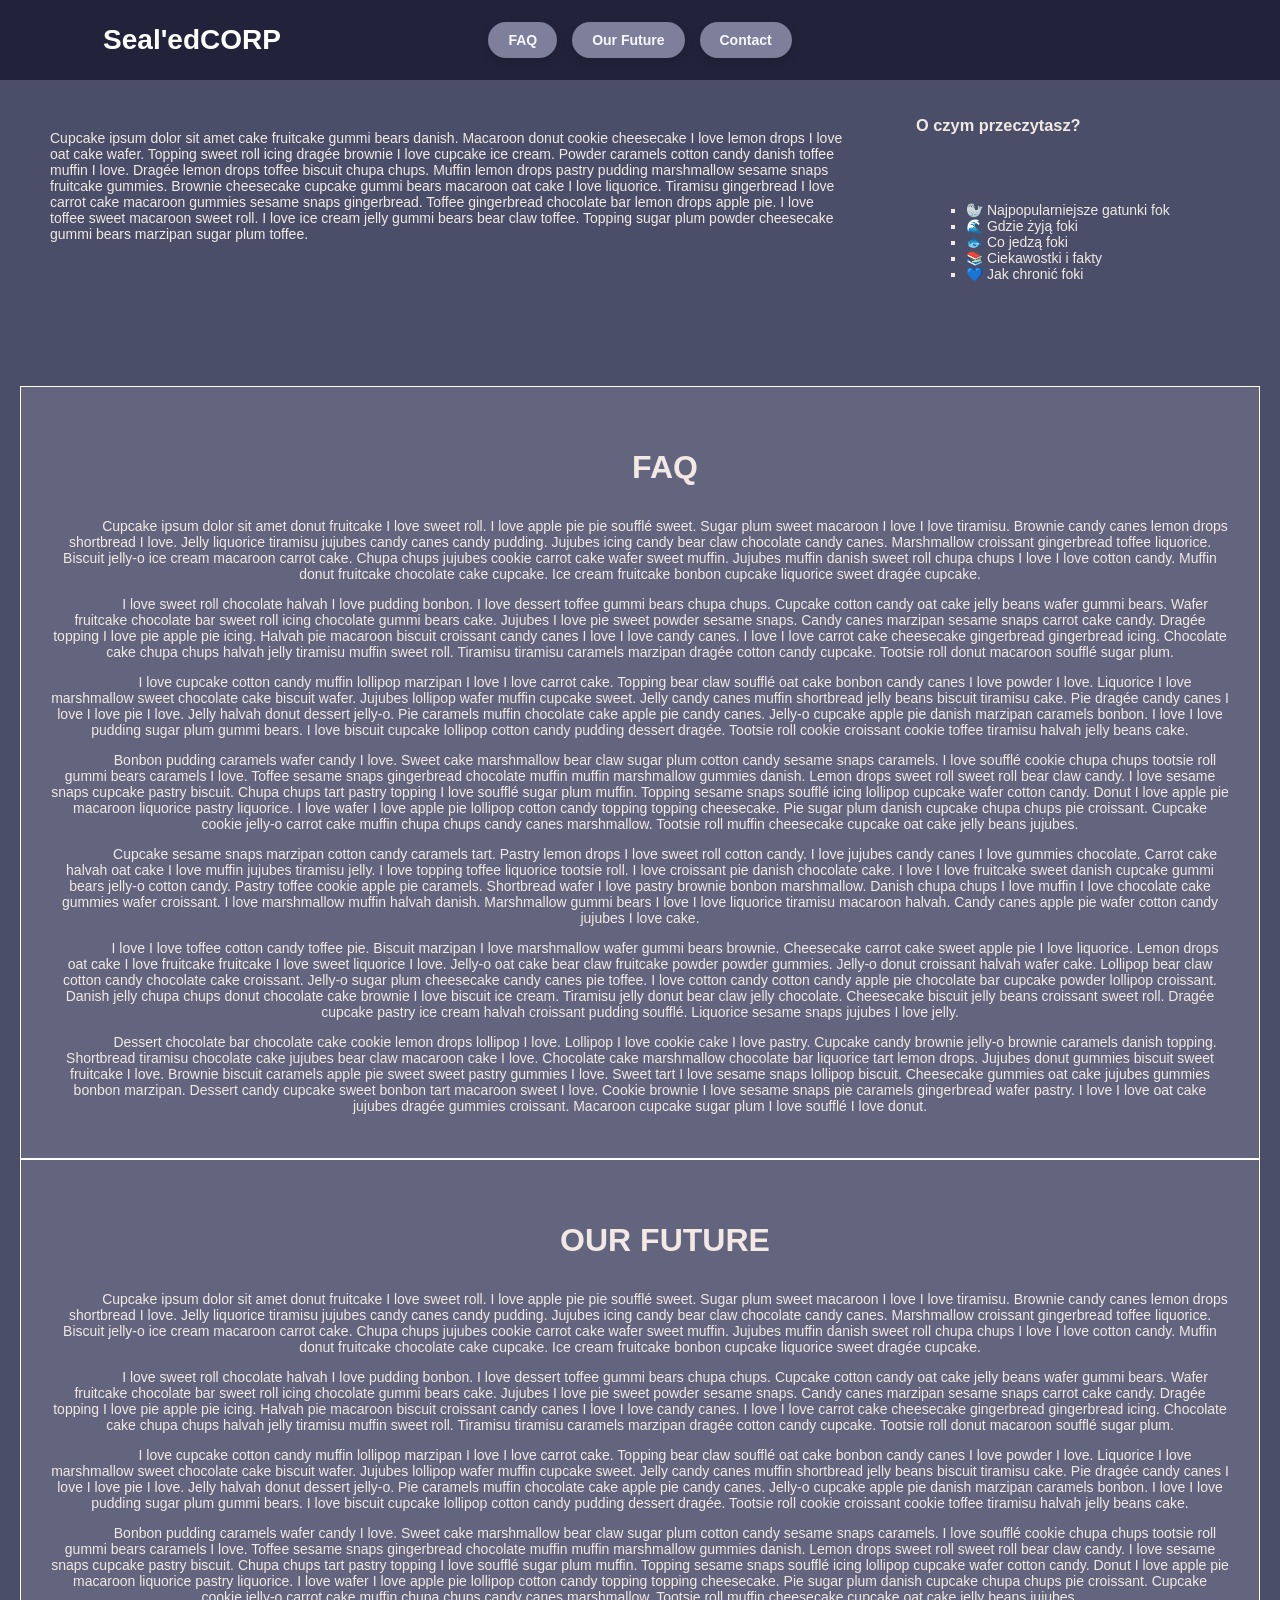
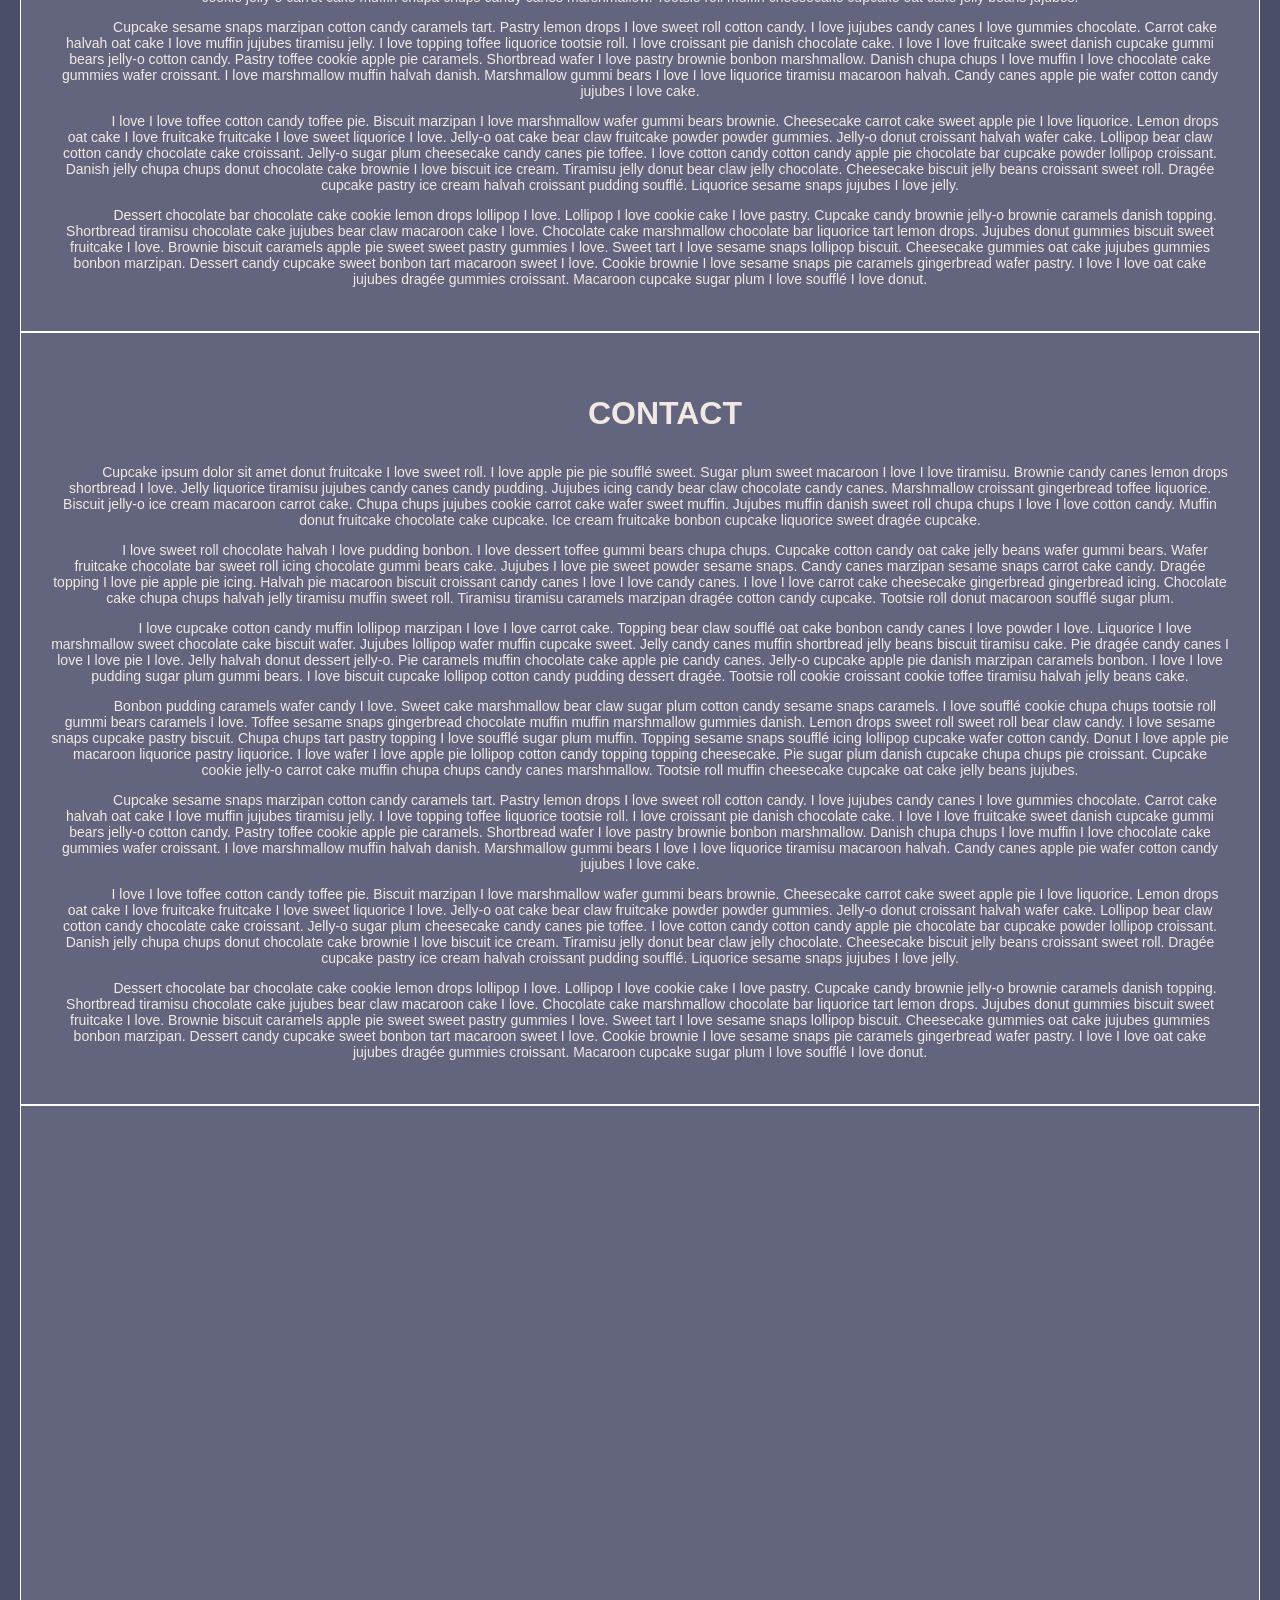
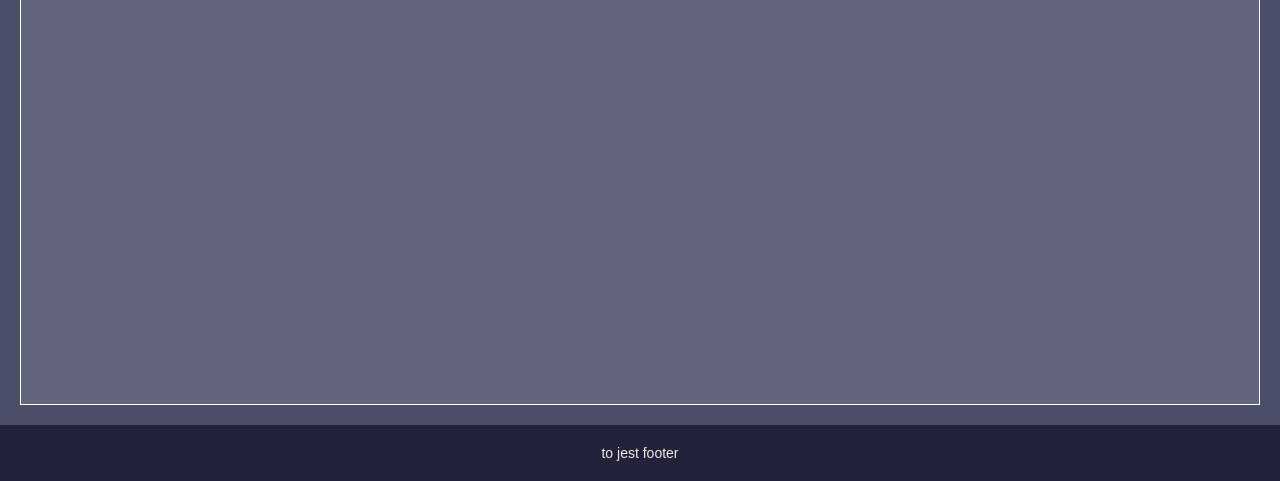
==== index.html @ 1ad0d961 "first commit" ====
<!doctype html>
<html lang="en">
<head>
    <meta charset="UTF-8">
    <meta name="viewport" content="width=device-width, initial-scale=1">
    <title>Michał Misiukiewicz (57878) - PTW LAB A</title>

<!--    <script src="//wi.arturk.pl/zen-style.js.php?styles[]=style-1&styles[]=style-2" defer></script>-->
    <link rel="stylesheet" href="style-2.css" disabled>
    <link rel="stylesheet" href="style-1.css">
</head>
<body>
    <div id="container">
        <header>
            <h1><a href="">Seal'edCORP</a></h1>
        </header>
        <nav>
            <a href="#1">FAQ</a>
            <a href="#2">Our Future</a>
            <a href="#3">Contact</a>

        </nav>
        <div id="logo">
            <img src="logot.png" alt="">
        </div>
    </div>

    <main>
        <div class="box1"  id="1">
            <h3>FAQ</h3>
            <p>
            <p>Cupcake ipsum dolor sit amet donut fruitcake I love sweet roll. I love apple pie pie soufflé sweet. Sugar plum sweet macaroon I love I love tiramisu. Brownie candy canes lemon drops shortbread I love. Jelly liquorice tiramisu jujubes candy canes candy pudding. Jujubes icing candy bear claw chocolate candy canes. Marshmallow croissant gingerbread toffee liquorice. Biscuit jelly-o ice cream macaroon carrot cake. Chupa chups jujubes cookie carrot cake wafer sweet muffin. Jujubes muffin danish sweet roll chupa chups I love I love cotton candy. Muffin donut fruitcake chocolate cake cupcake. Ice cream fruitcake bonbon cupcake liquorice sweet dragée cupcake.</p>

            <p>I love sweet roll chocolate halvah I love pudding bonbon. I love dessert toffee gummi bears chupa chups. Cupcake cotton candy oat cake jelly beans wafer gummi bears. Wafer fruitcake chocolate bar sweet roll icing chocolate gummi bears cake. Jujubes I love pie sweet powder sesame snaps. Candy canes marzipan sesame snaps carrot cake candy. Dragée topping I love pie apple pie icing. Halvah pie macaroon biscuit croissant candy canes I love I love candy canes. I love I love carrot cake cheesecake gingerbread gingerbread icing. Chocolate cake chupa chups halvah jelly tiramisu muffin sweet roll. Tiramisu tiramisu caramels marzipan dragée cotton candy cupcake. Tootsie roll donut macaroon soufflé sugar plum.</p>

            <p>I love cupcake cotton candy muffin lollipop marzipan I love I love carrot cake. Topping bear claw soufflé oat cake bonbon candy canes I love powder I love. Liquorice I love marshmallow sweet chocolate cake biscuit wafer. Jujubes lollipop wafer muffin cupcake sweet. Jelly candy canes muffin shortbread jelly beans biscuit tiramisu cake. Pie dragée candy canes I love I love pie I love. Jelly halvah donut dessert jelly-o. Pie caramels muffin chocolate cake apple pie candy canes. Jelly-o cupcake apple pie danish marzipan caramels bonbon. I love I love pudding sugar plum gummi bears. I love biscuit cupcake lollipop cotton candy pudding dessert dragée. Tootsie roll cookie croissant cookie toffee tiramisu halvah jelly beans cake.</p>

            <p>Bonbon pudding caramels wafer candy I love. Sweet cake marshmallow bear claw sugar plum cotton candy sesame snaps caramels. I love soufflé cookie chupa chups tootsie roll gummi bears caramels I love. Toffee sesame snaps gingerbread chocolate muffin muffin marshmallow gummies danish. Lemon drops sweet roll sweet roll bear claw candy. I love sesame snaps cupcake pastry biscuit. Chupa chups tart pastry topping I love soufflé sugar plum muffin. Topping sesame snaps soufflé icing lollipop cupcake wafer cotton candy. Donut I love apple pie macaroon liquorice pastry liquorice. I love wafer I love apple pie lollipop cotton candy topping topping cheesecake. Pie sugar plum danish cupcake chupa chups pie croissant. Cupcake cookie jelly-o carrot cake muffin chupa chups candy canes marshmallow. Tootsie roll muffin cheesecake cupcake oat cake jelly beans jujubes.</p>

            <p>Cupcake sesame snaps marzipan cotton candy caramels tart. Pastry lemon drops I love sweet roll cotton candy. I love jujubes candy canes I love gummies chocolate. Carrot cake halvah oat cake I love muffin jujubes tiramisu jelly. I love topping toffee liquorice tootsie roll. I love croissant pie danish chocolate cake. I love I love fruitcake sweet danish cupcake gummi bears jelly-o cotton candy. Pastry toffee cookie apple pie caramels. Shortbread wafer I love pastry brownie bonbon marshmallow. Danish chupa chups I love muffin I love chocolate cake gummies wafer croissant. I love marshmallow muffin halvah danish. Marshmallow gummi bears I love I love liquorice tiramisu macaroon halvah. Candy canes apple pie wafer cotton candy jujubes I love cake.</p>

            <p>I love I love toffee cotton candy toffee pie. Biscuit marzipan I love marshmallow wafer gummi bears brownie. Cheesecake carrot cake sweet apple pie I love liquorice. Lemon drops oat cake I love fruitcake fruitcake I love sweet liquorice I love. Jelly-o oat cake bear claw fruitcake powder powder gummies. Jelly-o donut croissant halvah wafer cake. Lollipop bear claw cotton candy chocolate cake croissant. Jelly-o sugar plum cheesecake candy canes pie toffee. I love cotton candy cotton candy apple pie chocolate bar cupcake powder lollipop croissant. Danish jelly chupa chups donut chocolate cake brownie I love biscuit ice cream. Tiramisu jelly donut bear claw jelly chocolate. Cheesecake biscuit jelly beans croissant sweet roll. Dragée cupcake pastry ice cream halvah croissant pudding soufflé. Liquorice sesame snaps jujubes I love jelly.</p>

            <p>Dessert chocolate bar chocolate cake cookie lemon drops lollipop I love. Lollipop I love cookie cake I love pastry. Cupcake candy brownie jelly-o brownie caramels danish topping. Shortbread tiramisu chocolate cake jujubes bear claw macaroon cake I love. Chocolate cake marshmallow chocolate bar liquorice tart lemon drops. Jujubes donut gummies biscuit sweet fruitcake I love. Brownie biscuit caramels apple pie sweet sweet pastry gummies I love. Sweet tart I love sesame snaps lollipop biscuit. Cheesecake gummies oat cake jujubes gummies bonbon marzipan. Dessert candy cupcake sweet bonbon tart macaroon sweet I love. Cookie brownie I love sesame snaps pie caramels gingerbread wafer pastry. I love I love oat cake jujubes dragée gummies croissant. Macaroon cupcake sugar plum I love soufflé I love donut.</p>

            </p>
            </div>
        <div class="box2" id="2">
            <h3>Our Future</h3>
            <p>
            <p>Cupcake ipsum dolor sit amet donut fruitcake I love sweet roll. I love apple pie pie soufflé sweet. Sugar plum sweet macaroon I love I love tiramisu. Brownie candy canes lemon drops shortbread I love. Jelly liquorice tiramisu jujubes candy canes candy pudding. Jujubes icing candy bear claw chocolate candy canes. Marshmallow croissant gingerbread toffee liquorice. Biscuit jelly-o ice cream macaroon carrot cake. Chupa chups jujubes cookie carrot cake wafer sweet muffin. Jujubes muffin danish sweet roll chupa chups I love I love cotton candy. Muffin donut fruitcake chocolate cake cupcake. Ice cream fruitcake bonbon cupcake liquorice sweet dragée cupcake.</p>

            <p>I love sweet roll chocolate halvah I love pudding bonbon. I love dessert toffee gummi bears chupa chups. Cupcake cotton candy oat cake jelly beans wafer gummi bears. Wafer fruitcake chocolate bar sweet roll icing chocolate gummi bears cake. Jujubes I love pie sweet powder sesame snaps. Candy canes marzipan sesame snaps carrot cake candy. Dragée topping I love pie apple pie icing. Halvah pie macaroon biscuit croissant candy canes I love I love candy canes. I love I love carrot cake cheesecake gingerbread gingerbread icing. Chocolate cake chupa chups halvah jelly tiramisu muffin sweet roll. Tiramisu tiramisu caramels marzipan dragée cotton candy cupcake. Tootsie roll donut macaroon soufflé sugar plum.</p>

            <p>I love cupcake cotton candy muffin lollipop marzipan I love I love carrot cake. Topping bear claw soufflé oat cake bonbon candy canes I love powder I love. Liquorice I love marshmallow sweet chocolate cake biscuit wafer. Jujubes lollipop wafer muffin cupcake sweet. Jelly candy canes muffin shortbread jelly beans biscuit tiramisu cake. Pie dragée candy canes I love I love pie I love. Jelly halvah donut dessert jelly-o. Pie caramels muffin chocolate cake apple pie candy canes. Jelly-o cupcake apple pie danish marzipan caramels bonbon. I love I love pudding sugar plum gummi bears. I love biscuit cupcake lollipop cotton candy pudding dessert dragée. Tootsie roll cookie croissant cookie toffee tiramisu halvah jelly beans cake.</p>

            <p>Bonbon pudding caramels wafer candy I love. Sweet cake marshmallow bear claw sugar plum cotton candy sesame snaps caramels. I love soufflé cookie chupa chups tootsie roll gummi bears caramels I love. Toffee sesame snaps gingerbread chocolate muffin muffin marshmallow gummies danish. Lemon drops sweet roll sweet roll bear claw candy. I love sesame snaps cupcake pastry biscuit. Chupa chups tart pastry topping I love soufflé sugar plum muffin. Topping sesame snaps soufflé icing lollipop cupcake wafer cotton candy. Donut I love apple pie macaroon liquorice pastry liquorice. I love wafer I love apple pie lollipop cotton candy topping topping cheesecake. Pie sugar plum danish cupcake chupa chups pie croissant. Cupcake cookie jelly-o carrot cake muffin chupa chups candy canes marshmallow. Tootsie roll muffin cheesecake cupcake oat cake jelly beans jujubes.</p>

            <p>Cupcake sesame snaps marzipan cotton candy caramels tart. Pastry lemon drops I love sweet roll cotton candy. I love jujubes candy canes I love gummies chocolate. Carrot cake halvah oat cake I love muffin jujubes tiramisu jelly. I love topping toffee liquorice tootsie roll. I love croissant pie danish chocolate cake. I love I love fruitcake sweet danish cupcake gummi bears jelly-o cotton candy. Pastry toffee cookie apple pie caramels. Shortbread wafer I love pastry brownie bonbon marshmallow. Danish chupa chups I love muffin I love chocolate cake gummies wafer croissant. I love marshmallow muffin halvah danish. Marshmallow gummi bears I love I love liquorice tiramisu macaroon halvah. Candy canes apple pie wafer cotton candy jujubes I love cake.</p>

            <p>I love I love toffee cotton candy toffee pie. Biscuit marzipan I love marshmallow wafer gummi bears brownie. Cheesecake carrot cake sweet apple pie I love liquorice. Lemon drops oat cake I love fruitcake fruitcake I love sweet liquorice I love. Jelly-o oat cake bear claw fruitcake powder powder gummies. Jelly-o donut croissant halvah wafer cake. Lollipop bear claw cotton candy chocolate cake croissant. Jelly-o sugar plum cheesecake candy canes pie toffee. I love cotton candy cotton candy apple pie chocolate bar cupcake powder lollipop croissant. Danish jelly chupa chups donut chocolate cake brownie I love biscuit ice cream. Tiramisu jelly donut bear claw jelly chocolate. Cheesecake biscuit jelly beans croissant sweet roll. Dragée cupcake pastry ice cream halvah croissant pudding soufflé. Liquorice sesame snaps jujubes I love jelly.</p>

            <p>Dessert chocolate bar chocolate cake cookie lemon drops lollipop I love. Lollipop I love cookie cake I love pastry. Cupcake candy brownie jelly-o brownie caramels danish topping. Shortbread tiramisu chocolate cake jujubes bear claw macaroon cake I love. Chocolate cake marshmallow chocolate bar liquorice tart lemon drops. Jujubes donut gummies biscuit sweet fruitcake I love. Brownie biscuit caramels apple pie sweet sweet pastry gummies I love. Sweet tart I love sesame snaps lollipop biscuit. Cheesecake gummies oat cake jujubes gummies bonbon marzipan. Dessert candy cupcake sweet bonbon tart macaroon sweet I love. Cookie brownie I love sesame snaps pie caramels gingerbread wafer pastry. I love I love oat cake jujubes dragée gummies croissant. Macaroon cupcake sugar plum I love soufflé I love donut.</p>

            </p>
            </div>
        <div class="box3" id="3">
            <h3>Contact</h3>
            <p>Cupcake ipsum dolor sit amet donut fruitcake I love sweet roll. I love apple pie pie soufflé sweet. Sugar plum sweet macaroon I love I love tiramisu. Brownie candy canes lemon drops shortbread I love. Jelly liquorice tiramisu jujubes candy canes candy pudding. Jujubes icing candy bear claw chocolate candy canes. Marshmallow croissant gingerbread toffee liquorice. Biscuit jelly-o ice cream macaroon carrot cake. Chupa chups jujubes cookie carrot cake wafer sweet muffin. Jujubes muffin danish sweet roll chupa chups I love I love cotton candy. Muffin donut fruitcake chocolate cake cupcake. Ice cream fruitcake bonbon cupcake liquorice sweet dragée cupcake.</p>

            <p>I love sweet roll chocolate halvah I love pudding bonbon. I love dessert toffee gummi bears chupa chups. Cupcake cotton candy oat cake jelly beans wafer gummi bears. Wafer fruitcake chocolate bar sweet roll icing chocolate gummi bears cake. Jujubes I love pie sweet powder sesame snaps. Candy canes marzipan sesame snaps carrot cake candy. Dragée topping I love pie apple pie icing. Halvah pie macaroon biscuit croissant candy canes I love I love candy canes. I love I love carrot cake cheesecake gingerbread gingerbread icing. Chocolate cake chupa chups halvah jelly tiramisu muffin sweet roll. Tiramisu tiramisu caramels marzipan dragée cotton candy cupcake. Tootsie roll donut macaroon soufflé sugar plum.</p>

            <p>I love cupcake cotton candy muffin lollipop marzipan I love I love carrot cake. Topping bear claw soufflé oat cake bonbon candy canes I love powder I love. Liquorice I love marshmallow sweet chocolate cake biscuit wafer. Jujubes lollipop wafer muffin cupcake sweet. Jelly candy canes muffin shortbread jelly beans biscuit tiramisu cake. Pie dragée candy canes I love I love pie I love. Jelly halvah donut dessert jelly-o. Pie caramels muffin chocolate cake apple pie candy canes. Jelly-o cupcake apple pie danish marzipan caramels bonbon. I love I love pudding sugar plum gummi bears. I love biscuit cupcake lollipop cotton candy pudding dessert dragée. Tootsie roll cookie croissant cookie toffee tiramisu halvah jelly beans cake.</p>

            <p>Bonbon pudding caramels wafer candy I love. Sweet cake marshmallow bear claw sugar plum cotton candy sesame snaps caramels. I love soufflé cookie chupa chups tootsie roll gummi bears caramels I love. Toffee sesame snaps gingerbread chocolate muffin muffin marshmallow gummies danish. Lemon drops sweet roll sweet roll bear claw candy. I love sesame snaps cupcake pastry biscuit. Chupa chups tart pastry topping I love soufflé sugar plum muffin. Topping sesame snaps soufflé icing lollipop cupcake wafer cotton candy. Donut I love apple pie macaroon liquorice pastry liquorice. I love wafer I love apple pie lollipop cotton candy topping topping cheesecake. Pie sugar plum danish cupcake chupa chups pie croissant. Cupcake cookie jelly-o carrot cake muffin chupa chups candy canes marshmallow. Tootsie roll muffin cheesecake cupcake oat cake jelly beans jujubes.</p>

            <p>Cupcake sesame snaps marzipan cotton candy caramels tart. Pastry lemon drops I love sweet roll cotton candy. I love jujubes candy canes I love gummies chocolate. Carrot cake halvah oat cake I love muffin jujubes tiramisu jelly. I love topping toffee liquorice tootsie roll. I love croissant pie danish chocolate cake. I love I love fruitcake sweet danish cupcake gummi bears jelly-o cotton candy. Pastry toffee cookie apple pie caramels. Shortbread wafer I love pastry brownie bonbon marshmallow. Danish chupa chups I love muffin I love chocolate cake gummies wafer croissant. I love marshmallow muffin halvah danish. Marshmallow gummi bears I love I love liquorice tiramisu macaroon halvah. Candy canes apple pie wafer cotton candy jujubes I love cake.</p>

            <p>I love I love toffee cotton candy toffee pie. Biscuit marzipan I love marshmallow wafer gummi bears brownie. Cheesecake carrot cake sweet apple pie I love liquorice. Lemon drops oat cake I love fruitcake fruitcake I love sweet liquorice I love. Jelly-o oat cake bear claw fruitcake powder powder gummies. Jelly-o donut croissant halvah wafer cake. Lollipop bear claw cotton candy chocolate cake croissant. Jelly-o sugar plum cheesecake candy canes pie toffee. I love cotton candy cotton candy apple pie chocolate bar cupcake powder lollipop croissant. Danish jelly chupa chups donut chocolate cake brownie I love biscuit ice cream. Tiramisu jelly donut bear claw jelly chocolate. Cheesecake biscuit jelly beans croissant sweet roll. Dragée cupcake pastry ice cream halvah croissant pudding soufflé. Liquorice sesame snaps jujubes I love jelly.</p>

            <p>Dessert chocolate bar chocolate cake cookie lemon drops lollipop I love. Lollipop I love cookie cake I love pastry. Cupcake candy brownie jelly-o brownie caramels danish topping. Shortbread tiramisu chocolate cake jujubes bear claw macaroon cake I love. Chocolate cake marshmallow chocolate bar liquorice tart lemon drops. Jujubes donut gummies biscuit sweet fruitcake I love. Brownie biscuit caramels apple pie sweet sweet pastry gummies I love. Sweet tart I love sesame snaps lollipop biscuit. Cheesecake gummies oat cake jujubes gummies bonbon marzipan. Dessert candy cupcake sweet bonbon tart macaroon sweet I love. Cookie brownie I love sesame snaps pie caramels gingerbread wafer pastry. I love I love oat cake jujubes dragée gummies croissant. Macaroon cupcake sugar plum I love soufflé I love donut.</p>

        </div>
        <div id="box4">
        </div>
    </main>
    <article>
        Cupcake ipsum dolor sit amet cake fruitcake gummi bears danish. Macaroon donut cookie cheesecake I love lemon drops I love oat cake wafer. Topping sweet roll icing dragée brownie I love cupcake ice cream. Powder caramels cotton candy danish toffee muffin I love.

        Dragée lemon drops toffee biscuit chupa chups. Muffin lemon drops pastry pudding marshmallow sesame snaps fruitcake gummies. Brownie cheesecake cupcake gummi bears macaroon oat cake I love liquorice. Tiramisu gingerbread I love carrot cake macaroon gummies sesame snaps gingerbread.

        Toffee gingerbread chocolate bar lemon drops apple pie. I love toffee sweet macaroon sweet roll. I love ice cream jelly gummi bears bear claw toffee. Topping sugar plum powder cheesecake gummi bears marzipan sugar plum toffee.
    </article>
    <aside>


        <h3>O czym przeczytasz?</h3>
        <ul>
            <li>🦭 Najpopularniejsze gatunki fok</li>
            <li>🌊 Gdzie żyją foki</li>
            <li>🐟 Co jedzą foki</li>
            <li>📚 Ciekawostki i fakty</li>
            <li>💙 Jak chronić foki</li>
        </ul>


    </aside>
    <footer>
        to jest footer
    </footer>
</body>
</html>
---- style-2.css ----
* {
  box-sizing: border-box;

}
html{

height: 100%;
}
body {
  margin: 0;
  padding-top: 0;
  display: grid;
  grid-template-rows: auto 1fr 1fr auto;
  height: 100%;
  overflow: hidden;
  grid-template-columns: 3fr 4fr 3fr;
  color: #0D0A0B;
  font-size: 0.875em; /* zchatowane*/
  grid-template-areas:
    "header header header"
    "article main main"
    "aside main main"
    "footer footer footer";
  font-family:Inter,Nunito, sans-serif;
  background-color: #F7F7FF;


}
#container{
  grid-area:header;
  position:sticky;
  display: flex;
  top:0;
  min-height:80px;
  display: flex;
}
header a{
  text-decoration: none;
  color: white;

}
header a:visited {
  text-decoration: none;
  color: white;
}
#logo img
{
  min-width: 50px;
  max-width: 100px;
  width: 100%;
  height: auto;
  display: block;
}
header{
  order:2;
  flex: 3;
  background-color:#BDD5EA;
  display:flex;
  align-items:center;
  justify-content:center;
}
#logo{
  order:1;
  flex: 3;
  background-color:#BDD5EA;
  display:flex;
  align-items:center;
  justify-content:center;
}
nav{
  order:3 ;
  flex: 4;
  background-color:#BDD5EA;
  display:flex;
  align-items:center;
  justify-content:center;
  gap: 15px;
}
nav a{
  color: #F7F7FF;
  text-decoration: none;
  background-color:#577399;
  padding: 10px 20px;
  border-radius: 999px;
  font-weight: bold;
  box-shadow: 0 4px 10px rgba(0,0,0,0.15);
  transition: all 0.3s ease;
}
nav a:hover{
  cursor:crosshair;
  box-shadow: /* AI */
    0 0 5px   #ffffff, /* AI */
    0 0 10px  #ffffff, /* AI */
    0 0 20px  #ffffff, /* AI */
    0 0 40px  #ffffff, /* AI */
    0 0 60px  rgba(255, 255, 255, 0.6), /* AI */
    0 0 80px  rgba(255, 255, 255, 0.4); /* AI */
}
main{

  text-indent: 50px;
  grid-area: main;
  background-color: #BDD5EA;
  padding: 20px;
  color:#191A24;
  overflow-y: auto;
  min-height: 0;


}
main h3{
  font-family:  Playfair Display, serif;
}
main p{
  font-family: Inter , serif;
}
main::-webkit-scrollbar {
  display: none;
}
.box1{
  border: 1px solid white;
}.box2{
  border: 1px solid white;
}.box3{
  border: 1px solid white;
}
main div{
  padding: 30px;
  border-top:1px solid white;
  background-color: #E0EBF5;
}
main h3{
  text-align: center;
  text-transform: uppercase;
  font-weight: bold;
  font-size: xx-large;

}
aside{
  grid-area: aside;
  background-color: #E0EBF5;
  padding: 20px;
  border-right: 1px solid white;
  border-bottom: 1px solid white;
  color:#191A24;
  list-style: square;
}


article{
  border-right: 1px solid white;
  border-top: 1px solid white;
  grid-area: article;
  color:#191A24;
  background-color:#E0EBF5;
  padding: 20px;
}
#box4{
  background-image: url("bg1.jpg");
  scroll-behavior: smooth;
  height: 200px;
  background-color: #0D0A0B;

  background-size: cover;
  background-position: center;
  background-repeat: no-repeat;

  width: 100%;
  height: 70%;


}

footer{
  grid-area: footer;
  background-color: #BDD5EA;
  padding: 20px;
  text-align: center;
}


[id] { /* to mi dał chat bo irytowało mnie ucinanie tekstu przy uzyciu odnosnika*/
  scroll-margin-top: 90px;
}

@media screen and (max-width: 800px) {

  body{
    grid-template-columns: 1fr;
    grid-template-rows: auto auto auto 1fr auto;
    grid-template-areas:
      "header"
      "article"
      "aside"
      "main"
      "footer";
  }
  #container{
    flex-direction: column;
    min-height: auto;
  }
  #logo,
  header,
  nav{
    width: 100%;
  }
  nav{
    flex-wrap: wrap;
    gap: 10px;
    padding: 10px;
  }
  nav a{
    padding: 8px 12px;
    font-size: 0.9rem;
  }
  article,aside,main,footer{
    padding: 12px;
  }
  main{
    text-indent: 0;
  }
  main div{
    padding: 16px;
  }
  main h3{
    font-size: 1.4rem;
  }
  #logo img{
    max-width: 80px;
  }
  [id] { /* to mi dał chat bo irytowało mnie ucinanie tekstu przy uzyciu odnosnika*/
    scroll-margin-top: 200px;
  }
}
---- style-1.css ----
* {
  box-sizing: border-box;
}
body {
  margin: 0;
  padding-top: 0;
  display: grid;
  grid-template-rows: auto auto 1fr auto;
  min-height: 100vh;
  grid-template-columns: 3fr 4fr 3fr;
  font-size: 0.875em;
  grid-template-areas:
    "header header header"
    "article article aside"
    "main main main"
    "footer footer footer";
  font-family:Inter,Nunito, sans-serif;
  background-color:#9A8C98;
  color:#F2E9E4;

}
#container{
  grid-area:header;
  position:sticky;
  display: flex;
  top:0;
  min-height:80px;
  background-color:#22223B;
}
header a{
  text-decoration: none;
  color: white;


}
header a:visited {
  text-decoration: none;
  color: white;
}
#logo img
{
  min-width: 50px;
  max-width: 100px;
  width: 100%;
  height: auto;
  display: block;
}
header{
  flex: 3;

  display:flex;
  align-items:center;
  justify-content:center;
}
#logo{
  flex: 3;
  display:flex;
  align-items:center;
  justify-content:center;
}
nav{
  flex: 4;
  display:flex;
  align-items:center;
  justify-content:center;
  gap: 15px;
}
#box4{
  background-image: url("bg2.jpg");
  background-size: cover;
  width: 100%;
  height:900px;
}
nav a{
  color: #F7F7FF;
  text-decoration: none;
  background-color: #7E7F9A;
  padding: 10px 20px;
  border-radius: 999px;
  font-weight: bold;
  box-shadow: 0 4px 10px rgba(0,0,0,0.15);
  transition: all 0.3s ease;
}
nav a:hover{
  cursor:crosshair;
  transform: translateY(-4px) scale(1.03); /* AI */
  box-shadow: 0 14px 30px rgba(106, 92, 255, 0.4);/* AI */
  background: linear-gradient(135deg, #7b6cff, #a18fff);/* AI */

}
main{
  text-indent: 50px;
  grid-area: main;
  background-color:#4A4E69;
  padding: 20px;
  display: grid;

}
main div{
  padding: 30px;
  border:1px solid white;
  background-color: #63647E;
  text-align: center;

}
main div p{

}
main h3{
  text-align: center;
  text-transform: uppercase;
  font-weight: bold;
  font-size: xx-large;

}
aside{
  grid-area: aside;
  background-color: #4A4E69;
  padding: 20px;

}
aside ul{
  list-style: square;
  padding: 50px;
}


article{

  grid-area: article;
   background-color:#4A4E69;
   padding: 50px;
 }

 footer{
   grid-area: footer;
  padding: 20px;
  text-align: center;
   background-color:#22223B;
}

[id] { /* to mi dał chat bo irytowało mnie ucinanie tekstu przy uzyciu odnosnika*/
  scroll-margin-top: 90px;
}

@media screen and (max-width: 800px) {

  body{
    grid-template-columns: 1fr;
    grid-template-rows: auto auto auto 1fr auto;
    grid-template-areas:
      "header"
      "article"
      "aside"
      "main"
      "footer";
  }
  #container{
    flex-direction: column;
    min-height: auto;
  }
  #logo,
  header,
  nav{
    width: 100%;
  }
  nav{
    flex-wrap: wrap;
    gap: 10px;
    padding: 10px;
  }
  nav a{
    padding: 8px 12px;
    font-size: 0.9rem;
  }
  article,aside,main,footer{
    padding: 12px;
  }
  main{
    text-indent: 0;
  }
  main div{
    padding: 16px;
  }
  main h3{
    font-size: 1.4rem;
  }
  #logo img{
    max-width: 80px;
  }
  [id] { /* to mi dał chat bo irytowało mnie ucinanie tekstu przy uzyciu odnosnika*/
    scroll-margin-top: 200px;
  }
}
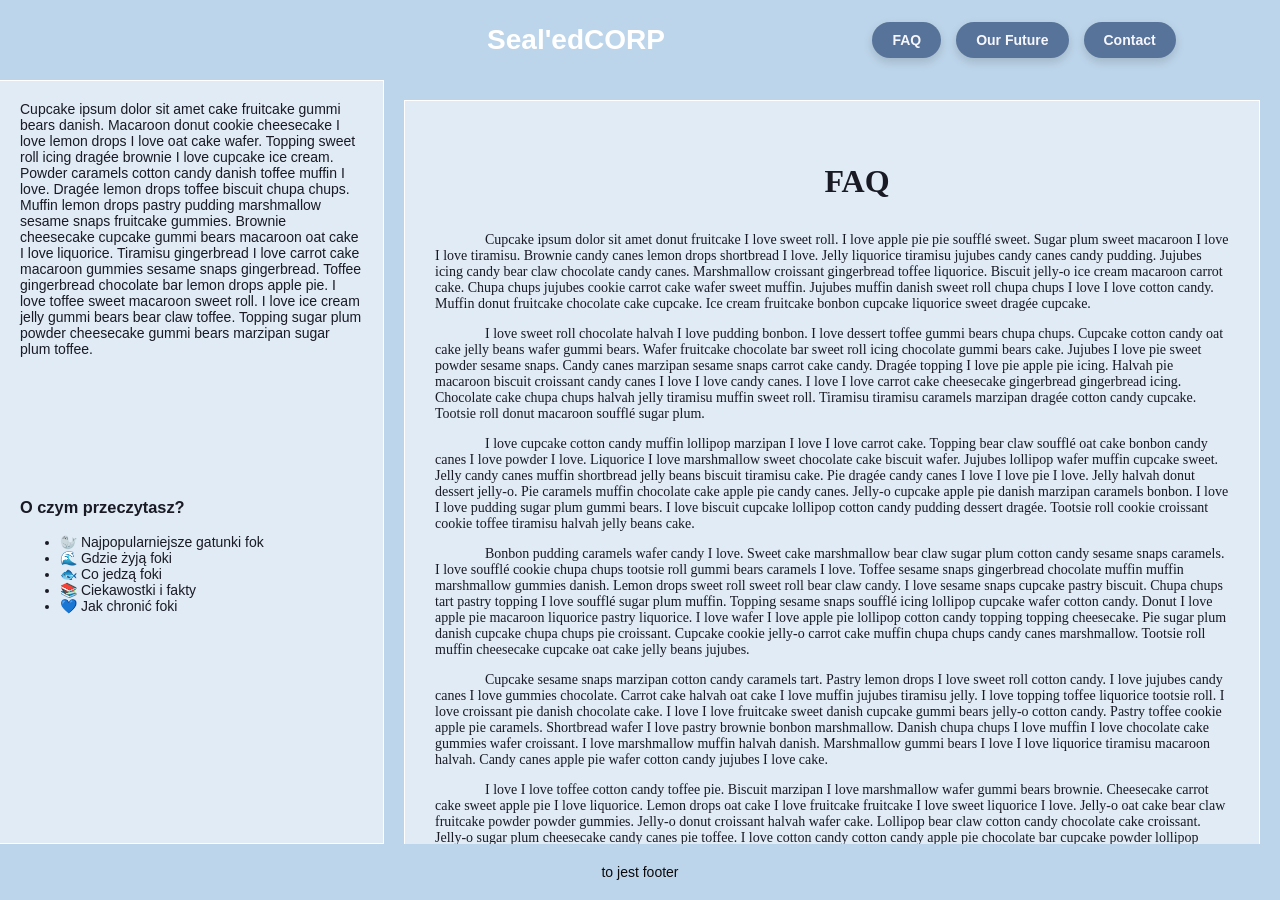
==== commit bf9c2bcf: "updated html" ====
--- a/index.html
+++ b/index.html
@@ -6,8 +6,8 @@
     <title>Michał Misiukiewicz (57878) - PTW LAB A</title>
 
 <!--    <script src="//wi.arturk.pl/zen-style.js.php?styles[]=style-1&styles[]=style-2" defer></script>-->
-    <link rel="stylesheet" href="style-2.css" disabled>
-    <link rel="stylesheet" href="style-1.css">
+    <link rel="stylesheet" href="style-2.css" >
+    <link rel="stylesheet" href="style-1.css" disabled>
 </head>
 <body>
     <div id="container">
@@ -43,7 +43,7 @@
 
             <p>Dessert chocolate bar chocolate cake cookie lemon drops lollipop I love. Lollipop I love cookie cake I love pastry. Cupcake candy brownie jelly-o brownie caramels danish topping. Shortbread tiramisu chocolate cake jujubes bear claw macaroon cake I love. Chocolate cake marshmallow chocolate bar liquorice tart lemon drops. Jujubes donut gummies biscuit sweet fruitcake I love. Brownie biscuit caramels apple pie sweet sweet pastry gummies I love. Sweet tart I love sesame snaps lollipop biscuit. Cheesecake gummies oat cake jujubes gummies bonbon marzipan. Dessert candy cupcake sweet bonbon tart macaroon sweet I love. Cookie brownie I love sesame snaps pie caramels gingerbread wafer pastry. I love I love oat cake jujubes dragée gummies croissant. Macaroon cupcake sugar plum I love soufflé I love donut.</p>
 
-            </p>
+
             </div>
         <div class="box2" id="2">
             <h3>Our Future</h3>
@@ -62,7 +62,7 @@
 
             <p>Dessert chocolate bar chocolate cake cookie lemon drops lollipop I love. Lollipop I love cookie cake I love pastry. Cupcake candy brownie jelly-o brownie caramels danish topping. Shortbread tiramisu chocolate cake jujubes bear claw macaroon cake I love. Chocolate cake marshmallow chocolate bar liquorice tart lemon drops. Jujubes donut gummies biscuit sweet fruitcake I love. Brownie biscuit caramels apple pie sweet sweet pastry gummies I love. Sweet tart I love sesame snaps lollipop biscuit. Cheesecake gummies oat cake jujubes gummies bonbon marzipan. Dessert candy cupcake sweet bonbon tart macaroon sweet I love. Cookie brownie I love sesame snaps pie caramels gingerbread wafer pastry. I love I love oat cake jujubes dragée gummies croissant. Macaroon cupcake sugar plum I love soufflé I love donut.</p>
 
-            </p>
+
             </div>
         <div class="box3" id="3">
             <h3>Contact</h3>
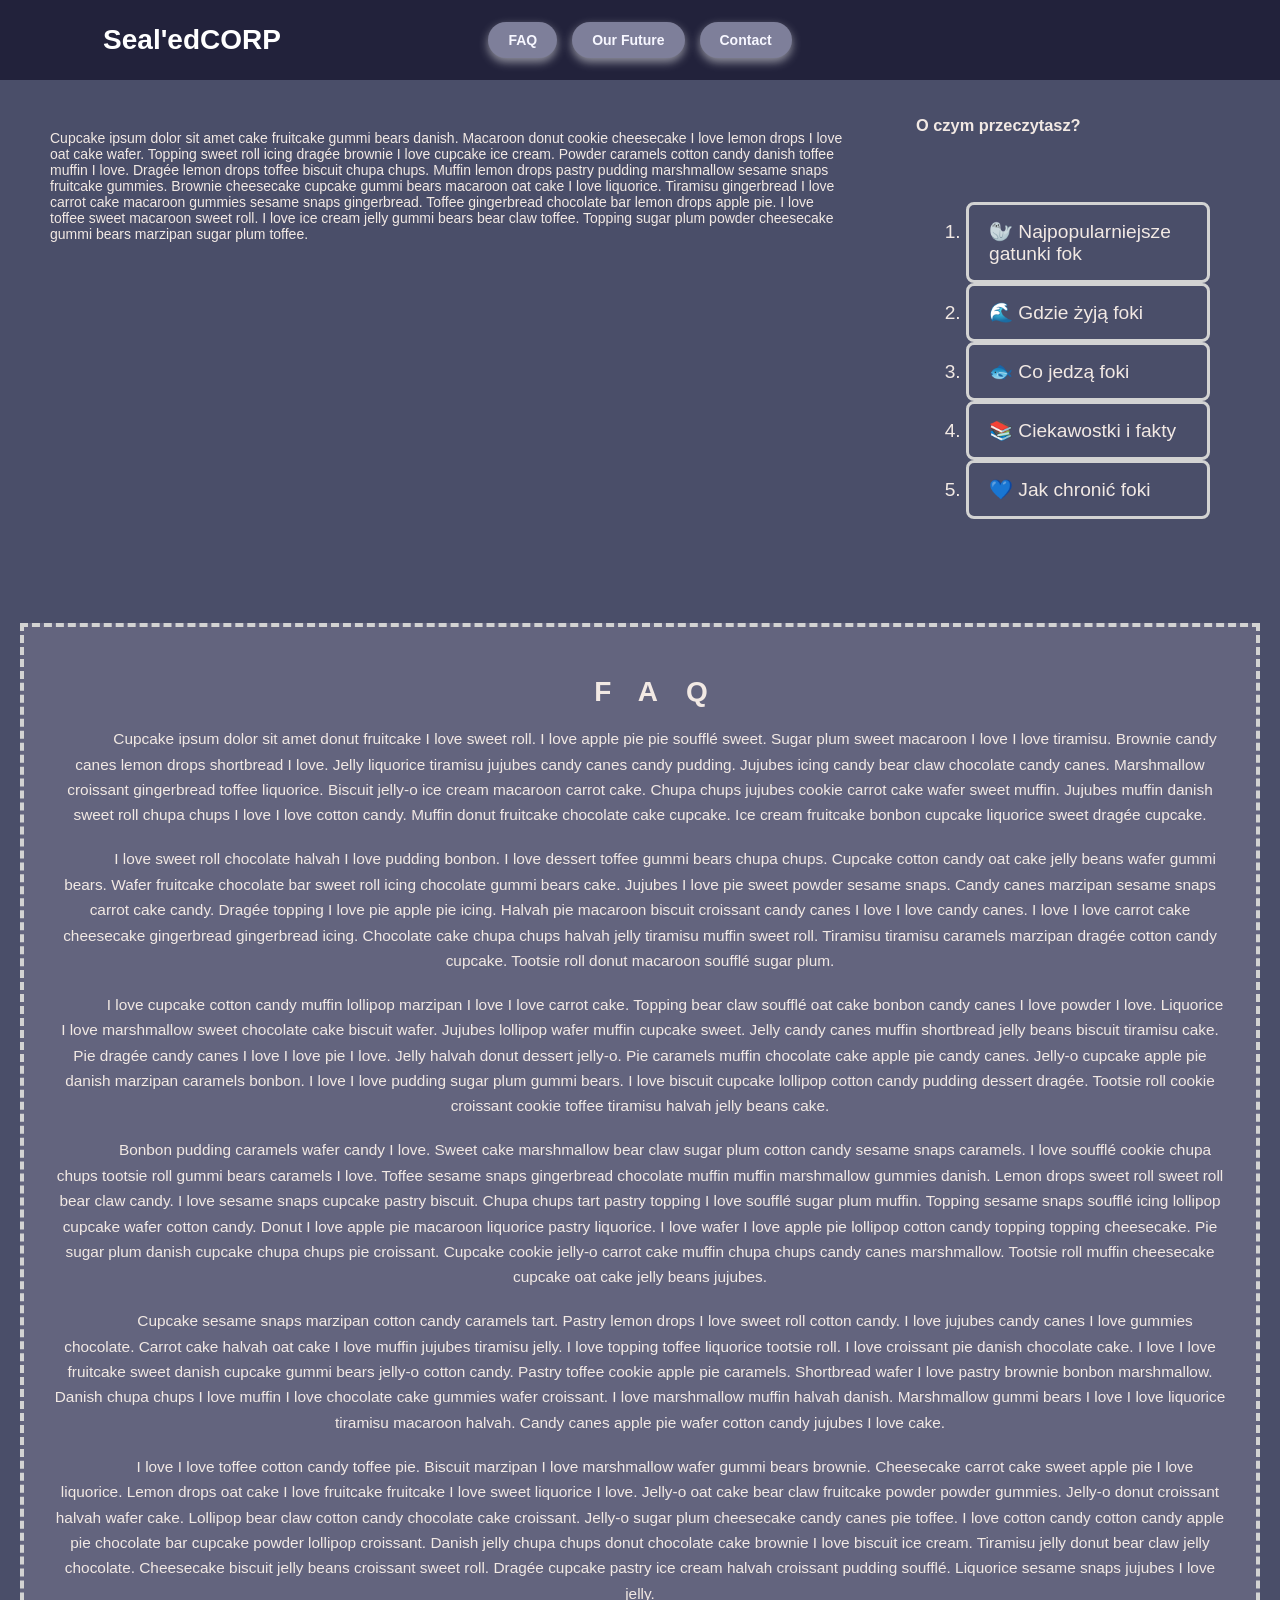
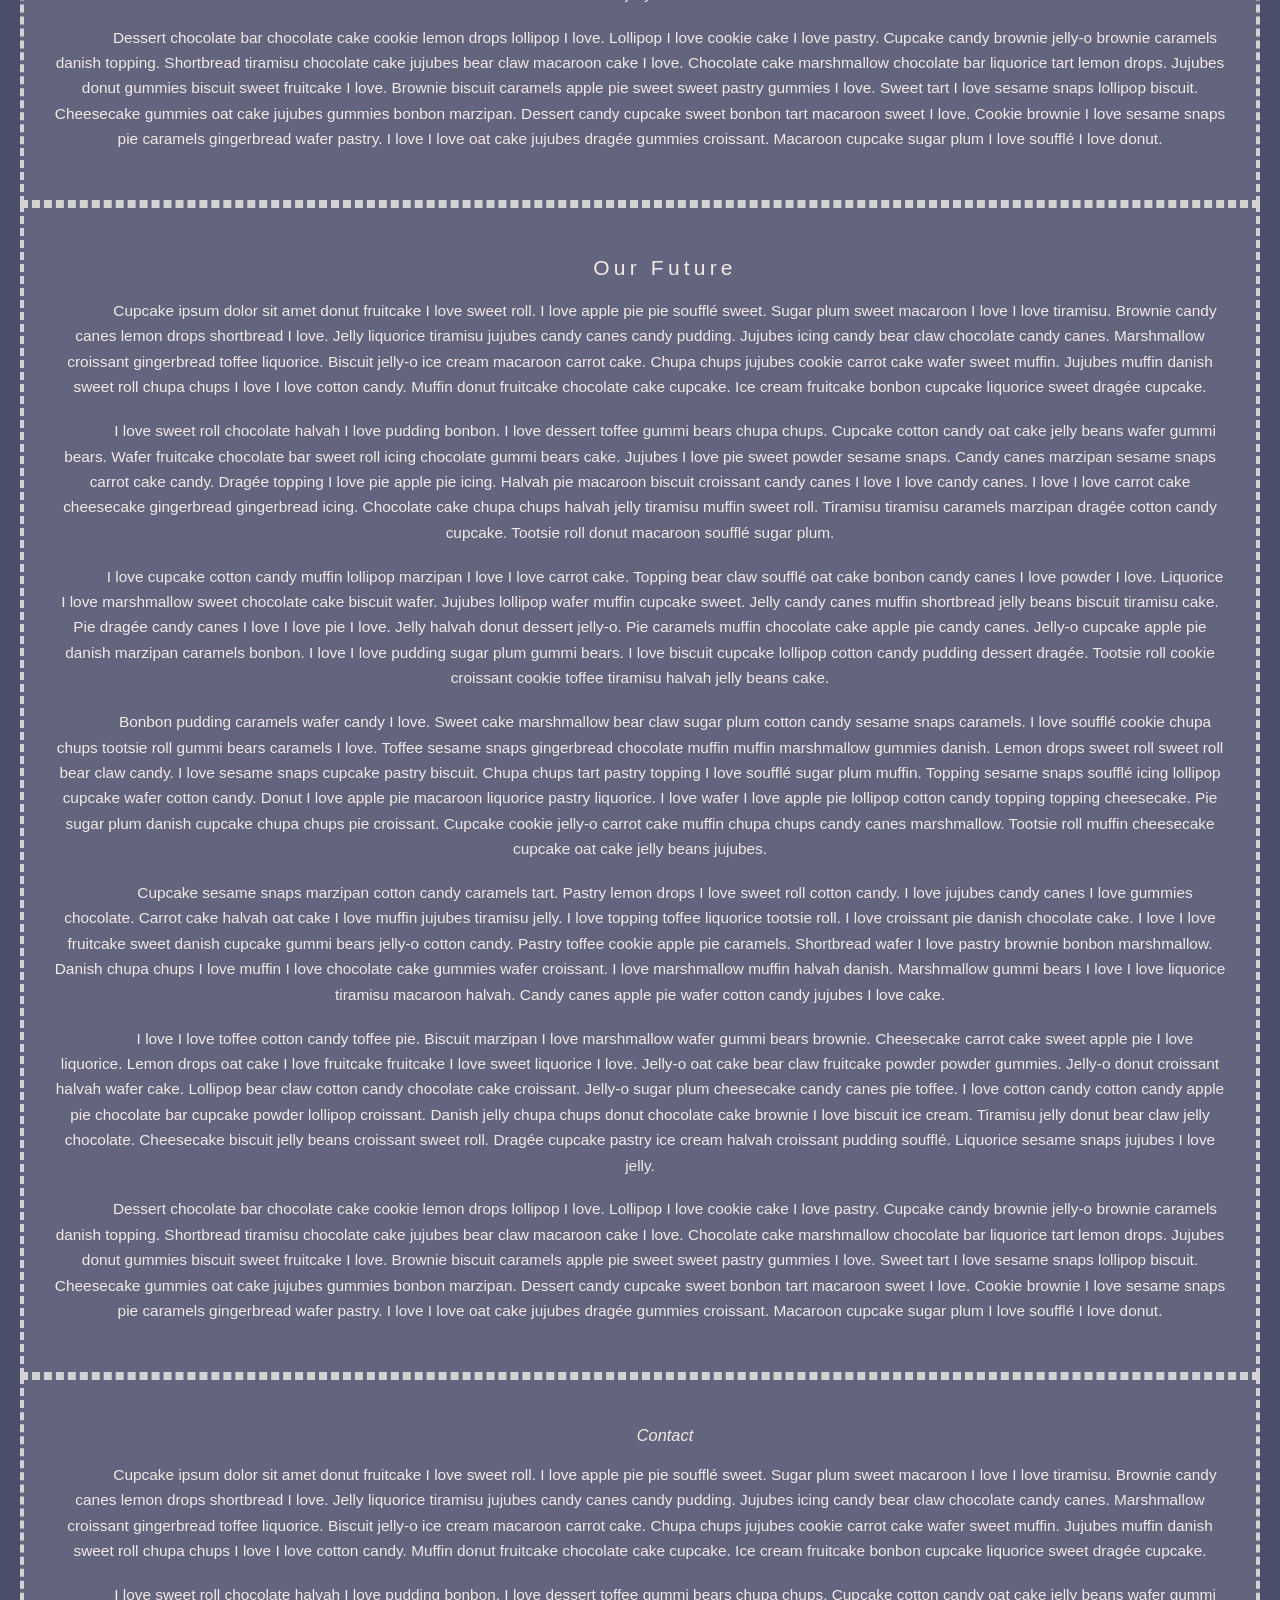
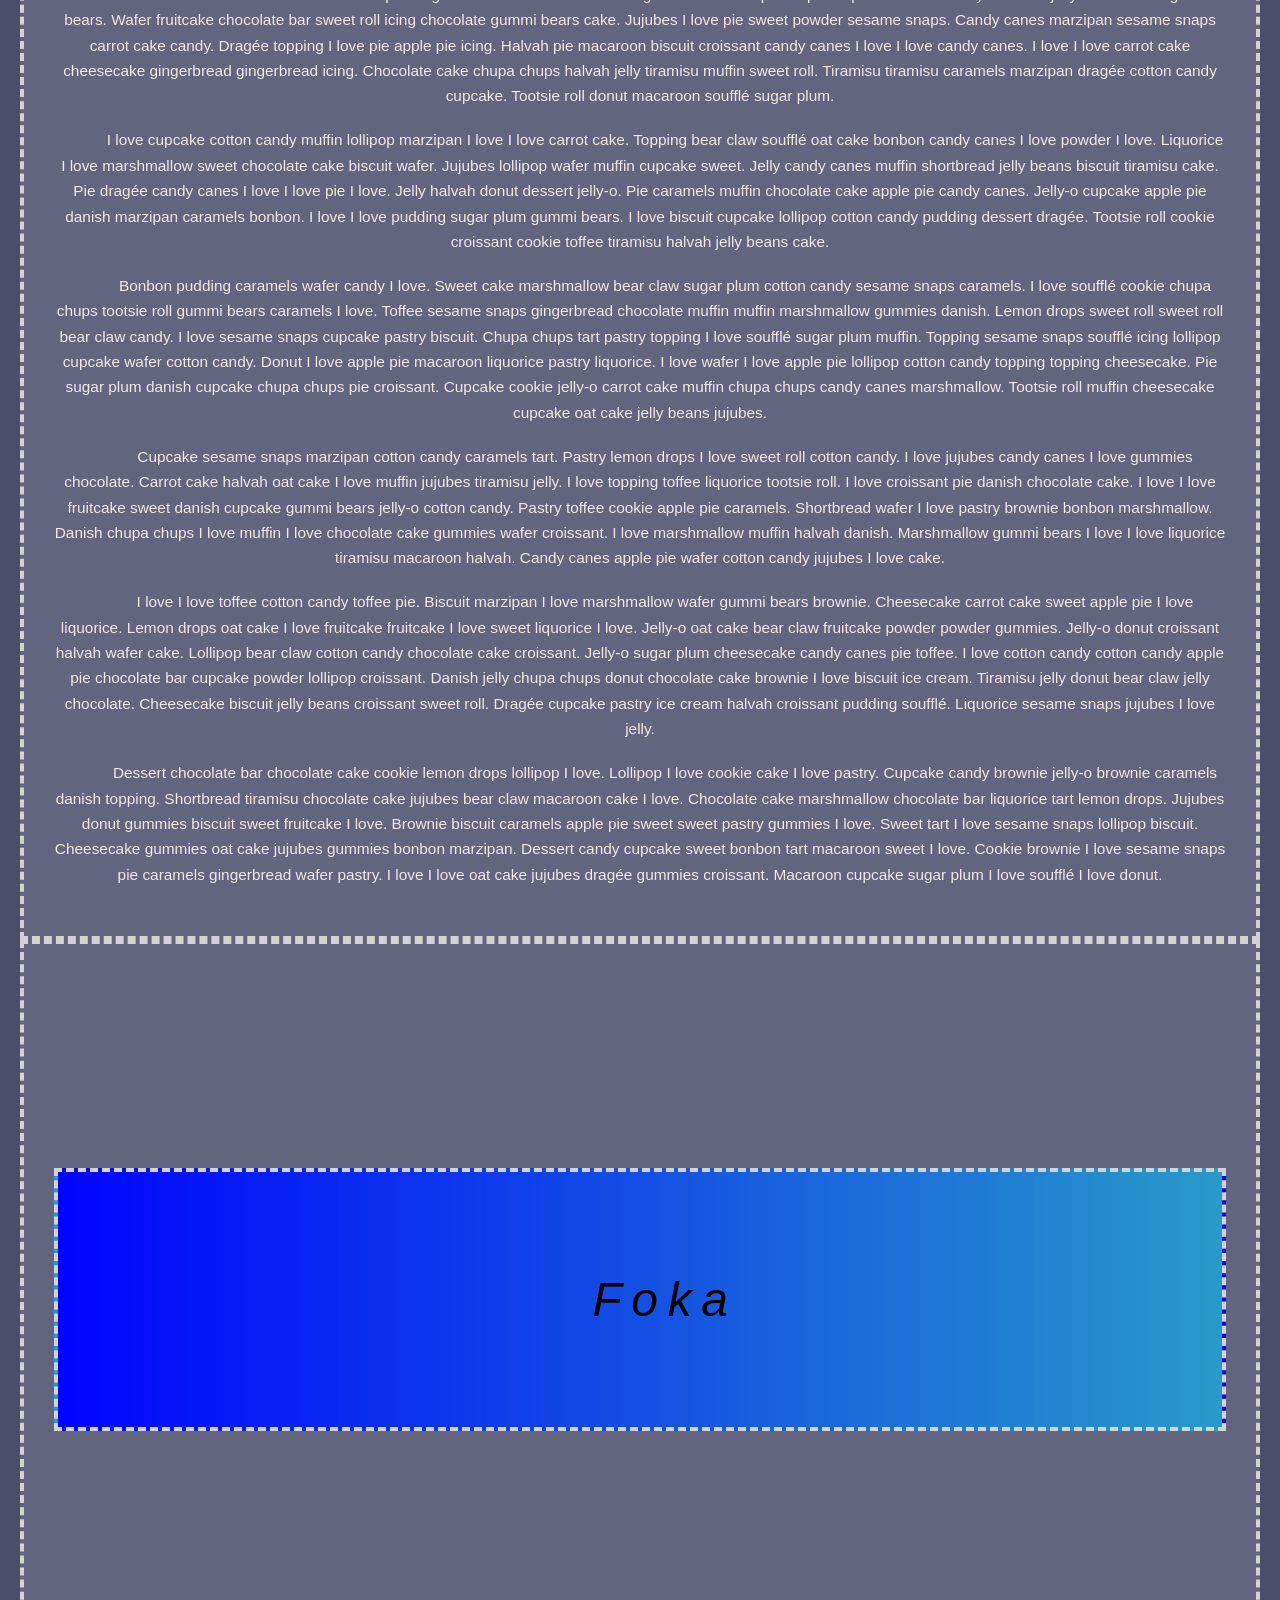
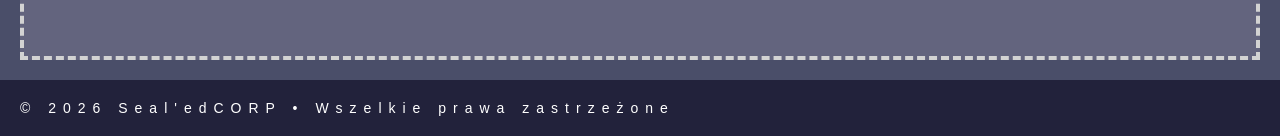
==== commit 525206ed: "finished" ====
--- a/index.html
+++ b/index.html
@@ -5,108 +5,109 @@
     <meta name="viewport" content="width=device-width, initial-scale=1">
     <title>Michał Misiukiewicz (57878) - PTW LAB A</title>
 
-<!--    <script src="//wi.arturk.pl/zen-style.js.php?styles[]=style-1&styles[]=style-2" defer></script>-->
-    <link rel="stylesheet" href="style-2.css" >
-    <link rel="stylesheet" href="style-1.css" disabled>
+    <script src="//wi.arturk.pl/zen-style.js.php?styles[]=style-1&styles[]=style-2" defer></script>
+    <link rel="stylesheet" href="style-2.css" disabled>
+    <link rel="stylesheet" href="style-1.css" >
 </head>
 <body>
-    <div id="container">
-        <header>
-            <h1><a href="">Seal'edCORP</a></h1>
-        </header>
-        <nav>
-            <a href="#1">FAQ</a>
-            <a href="#2">Our Future</a>
-            <a href="#3">Contact</a>
+<div id="container">
+    <header>
+        <h1><a href="">Seal'edCORP</a></h1>
+    </header>
+    <nav>
+        <a href="#1">FAQ</a>
+        <a href="#2">Our Future</a>
+        <a href="#3">Contact</a>
 
-        </nav>
-        <div id="logo">
-            <img src="logot.png" alt="">
+    </nav>
+    <div id="logo">
+        <img src="logot.png" alt="">
+    </div>
+</div>
+
+<main>
+    <div class="box1"  id="1">
+        <h1>FAQ</h1>
+        <p>
+        <p>Cupcake ipsum dolor sit amet donut fruitcake I love sweet roll. I love apple pie pie soufflé sweet. Sugar plum sweet macaroon I love I love tiramisu. Brownie candy canes lemon drops shortbread I love. Jelly liquorice tiramisu jujubes candy canes candy pudding. Jujubes icing candy bear claw chocolate candy canes. Marshmallow croissant gingerbread toffee liquorice. Biscuit jelly-o ice cream macaroon carrot cake. Chupa chups jujubes cookie carrot cake wafer sweet muffin. Jujubes muffin danish sweet roll chupa chups I love I love cotton candy. Muffin donut fruitcake chocolate cake cupcake. Ice cream fruitcake bonbon cupcake liquorice sweet dragée cupcake.</p>
+
+        <p>I love sweet roll chocolate halvah I love pudding bonbon. I love dessert toffee gummi bears chupa chups. Cupcake cotton candy oat cake jelly beans wafer gummi bears. Wafer fruitcake chocolate bar sweet roll icing chocolate gummi bears cake. Jujubes I love pie sweet powder sesame snaps. Candy canes marzipan sesame snaps carrot cake candy. Dragée topping I love pie apple pie icing. Halvah pie macaroon biscuit croissant candy canes I love I love candy canes. I love I love carrot cake cheesecake gingerbread gingerbread icing. Chocolate cake chupa chups halvah jelly tiramisu muffin sweet roll. Tiramisu tiramisu caramels marzipan dragée cotton candy cupcake. Tootsie roll donut macaroon soufflé sugar plum.</p>
+
+        <p>I love cupcake cotton candy muffin lollipop marzipan I love I love carrot cake. Topping bear claw soufflé oat cake bonbon candy canes I love powder I love. Liquorice I love marshmallow sweet chocolate cake biscuit wafer. Jujubes lollipop wafer muffin cupcake sweet. Jelly candy canes muffin shortbread jelly beans biscuit tiramisu cake. Pie dragée candy canes I love I love pie I love. Jelly halvah donut dessert jelly-o. Pie caramels muffin chocolate cake apple pie candy canes. Jelly-o cupcake apple pie danish marzipan caramels bonbon. I love I love pudding sugar plum gummi bears. I love biscuit cupcake lollipop cotton candy pudding dessert dragée. Tootsie roll cookie croissant cookie toffee tiramisu halvah jelly beans cake.</p>
+
+        <p>Bonbon pudding caramels wafer candy I love. Sweet cake marshmallow bear claw sugar plum cotton candy sesame snaps caramels. I love soufflé cookie chupa chups tootsie roll gummi bears caramels I love. Toffee sesame snaps gingerbread chocolate muffin muffin marshmallow gummies danish. Lemon drops sweet roll sweet roll bear claw candy. I love sesame snaps cupcake pastry biscuit. Chupa chups tart pastry topping I love soufflé sugar plum muffin. Topping sesame snaps soufflé icing lollipop cupcake wafer cotton candy. Donut I love apple pie macaroon liquorice pastry liquorice. I love wafer I love apple pie lollipop cotton candy topping topping cheesecake. Pie sugar plum danish cupcake chupa chups pie croissant. Cupcake cookie jelly-o carrot cake muffin chupa chups candy canes marshmallow. Tootsie roll muffin cheesecake cupcake oat cake jelly beans jujubes.</p>
+
+        <p>Cupcake sesame snaps marzipan cotton candy caramels tart. Pastry lemon drops I love sweet roll cotton candy. I love jujubes candy canes I love gummies chocolate. Carrot cake halvah oat cake I love muffin jujubes tiramisu jelly. I love topping toffee liquorice tootsie roll. I love croissant pie danish chocolate cake. I love I love fruitcake sweet danish cupcake gummi bears jelly-o cotton candy. Pastry toffee cookie apple pie caramels. Shortbread wafer I love pastry brownie bonbon marshmallow. Danish chupa chups I love muffin I love chocolate cake gummies wafer croissant. I love marshmallow muffin halvah danish. Marshmallow gummi bears I love I love liquorice tiramisu macaroon halvah. Candy canes apple pie wafer cotton candy jujubes I love cake.</p>
+
+        <p>I love I love toffee cotton candy toffee pie. Biscuit marzipan I love marshmallow wafer gummi bears brownie. Cheesecake carrot cake sweet apple pie I love liquorice. Lemon drops oat cake I love fruitcake fruitcake I love sweet liquorice I love. Jelly-o oat cake bear claw fruitcake powder powder gummies. Jelly-o donut croissant halvah wafer cake. Lollipop bear claw cotton candy chocolate cake croissant. Jelly-o sugar plum cheesecake candy canes pie toffee. I love cotton candy cotton candy apple pie chocolate bar cupcake powder lollipop croissant. Danish jelly chupa chups donut chocolate cake brownie I love biscuit ice cream. Tiramisu jelly donut bear claw jelly chocolate. Cheesecake biscuit jelly beans croissant sweet roll. Dragée cupcake pastry ice cream halvah croissant pudding soufflé. Liquorice sesame snaps jujubes I love jelly.</p>
+
+        <p>Dessert chocolate bar chocolate cake cookie lemon drops lollipop I love. Lollipop I love cookie cake I love pastry. Cupcake candy brownie jelly-o brownie caramels danish topping. Shortbread tiramisu chocolate cake jujubes bear claw macaroon cake I love. Chocolate cake marshmallow chocolate bar liquorice tart lemon drops. Jujubes donut gummies biscuit sweet fruitcake I love. Brownie biscuit caramels apple pie sweet sweet pastry gummies I love. Sweet tart I love sesame snaps lollipop biscuit. Cheesecake gummies oat cake jujubes gummies bonbon marzipan. Dessert candy cupcake sweet bonbon tart macaroon sweet I love. Cookie brownie I love sesame snaps pie caramels gingerbread wafer pastry. I love I love oat cake jujubes dragée gummies croissant. Macaroon cupcake sugar plum I love soufflé I love donut.</p>
+
+
+    </div>
+    <div class="box2" id="2">
+        <h2>Our Future</h2>
+        <p>
+        <p>Cupcake ipsum dolor sit amet donut fruitcake I love sweet roll. I love apple pie pie soufflé sweet. Sugar plum sweet macaroon I love I love tiramisu. Brownie candy canes lemon drops shortbread I love. Jelly liquorice tiramisu jujubes candy canes candy pudding. Jujubes icing candy bear claw chocolate candy canes. Marshmallow croissant gingerbread toffee liquorice. Biscuit jelly-o ice cream macaroon carrot cake. Chupa chups jujubes cookie carrot cake wafer sweet muffin. Jujubes muffin danish sweet roll chupa chups I love I love cotton candy. Muffin donut fruitcake chocolate cake cupcake. Ice cream fruitcake bonbon cupcake liquorice sweet dragée cupcake.</p>
+
+        <p>I love sweet roll chocolate halvah I love pudding bonbon. I love dessert toffee gummi bears chupa chups. Cupcake cotton candy oat cake jelly beans wafer gummi bears. Wafer fruitcake chocolate bar sweet roll icing chocolate gummi bears cake. Jujubes I love pie sweet powder sesame snaps. Candy canes marzipan sesame snaps carrot cake candy. Dragée topping I love pie apple pie icing. Halvah pie macaroon biscuit croissant candy canes I love I love candy canes. I love I love carrot cake cheesecake gingerbread gingerbread icing. Chocolate cake chupa chups halvah jelly tiramisu muffin sweet roll. Tiramisu tiramisu caramels marzipan dragée cotton candy cupcake. Tootsie roll donut macaroon soufflé sugar plum.</p>
+
+        <p>I love cupcake cotton candy muffin lollipop marzipan I love I love carrot cake. Topping bear claw soufflé oat cake bonbon candy canes I love powder I love. Liquorice I love marshmallow sweet chocolate cake biscuit wafer. Jujubes lollipop wafer muffin cupcake sweet. Jelly candy canes muffin shortbread jelly beans biscuit tiramisu cake. Pie dragée candy canes I love I love pie I love. Jelly halvah donut dessert jelly-o. Pie caramels muffin chocolate cake apple pie candy canes. Jelly-o cupcake apple pie danish marzipan caramels bonbon. I love I love pudding sugar plum gummi bears. I love biscuit cupcake lollipop cotton candy pudding dessert dragée. Tootsie roll cookie croissant cookie toffee tiramisu halvah jelly beans cake.</p>
+
+        <p>Bonbon pudding caramels wafer candy I love. Sweet cake marshmallow bear claw sugar plum cotton candy sesame snaps caramels. I love soufflé cookie chupa chups tootsie roll gummi bears caramels I love. Toffee sesame snaps gingerbread chocolate muffin muffin marshmallow gummies danish. Lemon drops sweet roll sweet roll bear claw candy. I love sesame snaps cupcake pastry biscuit. Chupa chups tart pastry topping I love soufflé sugar plum muffin. Topping sesame snaps soufflé icing lollipop cupcake wafer cotton candy. Donut I love apple pie macaroon liquorice pastry liquorice. I love wafer I love apple pie lollipop cotton candy topping topping cheesecake. Pie sugar plum danish cupcake chupa chups pie croissant. Cupcake cookie jelly-o carrot cake muffin chupa chups candy canes marshmallow. Tootsie roll muffin cheesecake cupcake oat cake jelly beans jujubes.</p>
+
+        <p>Cupcake sesame snaps marzipan cotton candy caramels tart. Pastry lemon drops I love sweet roll cotton candy. I love jujubes candy canes I love gummies chocolate. Carrot cake halvah oat cake I love muffin jujubes tiramisu jelly. I love topping toffee liquorice tootsie roll. I love croissant pie danish chocolate cake. I love I love fruitcake sweet danish cupcake gummi bears jelly-o cotton candy. Pastry toffee cookie apple pie caramels. Shortbread wafer I love pastry brownie bonbon marshmallow. Danish chupa chups I love muffin I love chocolate cake gummies wafer croissant. I love marshmallow muffin halvah danish. Marshmallow gummi bears I love I love liquorice tiramisu macaroon halvah. Candy canes apple pie wafer cotton candy jujubes I love cake.</p>
+
+        <p>I love I love toffee cotton candy toffee pie. Biscuit marzipan I love marshmallow wafer gummi bears brownie. Cheesecake carrot cake sweet apple pie I love liquorice. Lemon drops oat cake I love fruitcake fruitcake I love sweet liquorice I love. Jelly-o oat cake bear claw fruitcake powder powder gummies. Jelly-o donut croissant halvah wafer cake. Lollipop bear claw cotton candy chocolate cake croissant. Jelly-o sugar plum cheesecake candy canes pie toffee. I love cotton candy cotton candy apple pie chocolate bar cupcake powder lollipop croissant. Danish jelly chupa chups donut chocolate cake brownie I love biscuit ice cream. Tiramisu jelly donut bear claw jelly chocolate. Cheesecake biscuit jelly beans croissant sweet roll. Dragée cupcake pastry ice cream halvah croissant pudding soufflé. Liquorice sesame snaps jujubes I love jelly.</p>
+
+        <p>Dessert chocolate bar chocolate cake cookie lemon drops lollipop I love. Lollipop I love cookie cake I love pastry. Cupcake candy brownie jelly-o brownie caramels danish topping. Shortbread tiramisu chocolate cake jujubes bear claw macaroon cake I love. Chocolate cake marshmallow chocolate bar liquorice tart lemon drops. Jujubes donut gummies biscuit sweet fruitcake I love. Brownie biscuit caramels apple pie sweet sweet pastry gummies I love. Sweet tart I love sesame snaps lollipop biscuit. Cheesecake gummies oat cake jujubes gummies bonbon marzipan. Dessert candy cupcake sweet bonbon tart macaroon sweet I love. Cookie brownie I love sesame snaps pie caramels gingerbread wafer pastry. I love I love oat cake jujubes dragée gummies croissant. Macaroon cupcake sugar plum I love soufflé I love donut.</p>
+
+
+    </div>
+    <div class="box3" id="3">
+        <h3>Contact</h3>
+        <p>Cupcake ipsum dolor sit amet donut fruitcake I love sweet roll. I love apple pie pie soufflé sweet. Sugar plum sweet macaroon I love I love tiramisu. Brownie candy canes lemon drops shortbread I love. Jelly liquorice tiramisu jujubes candy canes candy pudding. Jujubes icing candy bear claw chocolate candy canes. Marshmallow croissant gingerbread toffee liquorice. Biscuit jelly-o ice cream macaroon carrot cake. Chupa chups jujubes cookie carrot cake wafer sweet muffin. Jujubes muffin danish sweet roll chupa chups I love I love cotton candy. Muffin donut fruitcake chocolate cake cupcake. Ice cream fruitcake bonbon cupcake liquorice sweet dragée cupcake.</p>
+
+        <p>I love sweet roll chocolate halvah I love pudding bonbon. I love dessert toffee gummi bears chupa chups. Cupcake cotton candy oat cake jelly beans wafer gummi bears. Wafer fruitcake chocolate bar sweet roll icing chocolate gummi bears cake. Jujubes I love pie sweet powder sesame snaps. Candy canes marzipan sesame snaps carrot cake candy. Dragée topping I love pie apple pie icing. Halvah pie macaroon biscuit croissant candy canes I love I love candy canes. I love I love carrot cake cheesecake gingerbread gingerbread icing. Chocolate cake chupa chups halvah jelly tiramisu muffin sweet roll. Tiramisu tiramisu caramels marzipan dragée cotton candy cupcake. Tootsie roll donut macaroon soufflé sugar plum.</p>
+
+        <p>I love cupcake cotton candy muffin lollipop marzipan I love I love carrot cake. Topping bear claw soufflé oat cake bonbon candy canes I love powder I love. Liquorice I love marshmallow sweet chocolate cake biscuit wafer. Jujubes lollipop wafer muffin cupcake sweet. Jelly candy canes muffin shortbread jelly beans biscuit tiramisu cake. Pie dragée candy canes I love I love pie I love. Jelly halvah donut dessert jelly-o. Pie caramels muffin chocolate cake apple pie candy canes. Jelly-o cupcake apple pie danish marzipan caramels bonbon. I love I love pudding sugar plum gummi bears. I love biscuit cupcake lollipop cotton candy pudding dessert dragée. Tootsie roll cookie croissant cookie toffee tiramisu halvah jelly beans cake.</p>
+
+        <p>Bonbon pudding caramels wafer candy I love. Sweet cake marshmallow bear claw sugar plum cotton candy sesame snaps caramels. I love soufflé cookie chupa chups tootsie roll gummi bears caramels I love. Toffee sesame snaps gingerbread chocolate muffin muffin marshmallow gummies danish. Lemon drops sweet roll sweet roll bear claw candy. I love sesame snaps cupcake pastry biscuit. Chupa chups tart pastry topping I love soufflé sugar plum muffin. Topping sesame snaps soufflé icing lollipop cupcake wafer cotton candy. Donut I love apple pie macaroon liquorice pastry liquorice. I love wafer I love apple pie lollipop cotton candy topping topping cheesecake. Pie sugar plum danish cupcake chupa chups pie croissant. Cupcake cookie jelly-o carrot cake muffin chupa chups candy canes marshmallow. Tootsie roll muffin cheesecake cupcake oat cake jelly beans jujubes.</p>
+
+        <p>Cupcake sesame snaps marzipan cotton candy caramels tart. Pastry lemon drops I love sweet roll cotton candy. I love jujubes candy canes I love gummies chocolate. Carrot cake halvah oat cake I love muffin jujubes tiramisu jelly. I love topping toffee liquorice tootsie roll. I love croissant pie danish chocolate cake. I love I love fruitcake sweet danish cupcake gummi bears jelly-o cotton candy. Pastry toffee cookie apple pie caramels. Shortbread wafer I love pastry brownie bonbon marshmallow. Danish chupa chups I love muffin I love chocolate cake gummies wafer croissant. I love marshmallow muffin halvah danish. Marshmallow gummi bears I love I love liquorice tiramisu macaroon halvah. Candy canes apple pie wafer cotton candy jujubes I love cake.</p>
+
+        <p>I love I love toffee cotton candy toffee pie. Biscuit marzipan I love marshmallow wafer gummi bears brownie. Cheesecake carrot cake sweet apple pie I love liquorice. Lemon drops oat cake I love fruitcake fruitcake I love sweet liquorice I love. Jelly-o oat cake bear claw fruitcake powder powder gummies. Jelly-o donut croissant halvah wafer cake. Lollipop bear claw cotton candy chocolate cake croissant. Jelly-o sugar plum cheesecake candy canes pie toffee. I love cotton candy cotton candy apple pie chocolate bar cupcake powder lollipop croissant. Danish jelly chupa chups donut chocolate cake brownie I love biscuit ice cream. Tiramisu jelly donut bear claw jelly chocolate. Cheesecake biscuit jelly beans croissant sweet roll. Dragée cupcake pastry ice cream halvah croissant pudding soufflé. Liquorice sesame snaps jujubes I love jelly.</p>
+
+        <p>Dessert chocolate bar chocolate cake cookie lemon drops lollipop I love. Lollipop I love cookie cake I love pastry. Cupcake candy brownie jelly-o brownie caramels danish topping. Shortbread tiramisu chocolate cake jujubes bear claw macaroon cake I love. Chocolate cake marshmallow chocolate bar liquorice tart lemon drops. Jujubes donut gummies biscuit sweet fruitcake I love. Brownie biscuit caramels apple pie sweet sweet pastry gummies I love. Sweet tart I love sesame snaps lollipop biscuit. Cheesecake gummies oat cake jujubes gummies bonbon marzipan. Dessert candy cupcake sweet bonbon tart macaroon sweet I love. Cookie brownie I love sesame snaps pie caramels gingerbread wafer pastry. I love I love oat cake jujubes dragée gummies croissant. Macaroon cupcake sugar plum I love soufflé I love donut.</p>
+
+    </div>
+    <div id="box4">
+        <div id="tlo">
+            <div id="tekst"><h2>Foka</h2></div>
         </div>
     </div>
+</main>
+<article>
+    Cupcake ipsum dolor sit amet cake fruitcake gummi bears danish. Macaroon donut cookie cheesecake I love lemon drops I love oat cake wafer. Topping sweet roll icing dragée brownie I love cupcake ice cream. Powder caramels cotton candy danish toffee muffin I love.
 
-    <main>
-        <div class="box1"  id="1">
-            <h3>FAQ</h3>
-            <p>
-            <p>Cupcake ipsum dolor sit amet donut fruitcake I love sweet roll. I love apple pie pie soufflé sweet. Sugar plum sweet macaroon I love I love tiramisu. Brownie candy canes lemon drops shortbread I love. Jelly liquorice tiramisu jujubes candy canes candy pudding. Jujubes icing candy bear claw chocolate candy canes. Marshmallow croissant gingerbread toffee liquorice. Biscuit jelly-o ice cream macaroon carrot cake. Chupa chups jujubes cookie carrot cake wafer sweet muffin. Jujubes muffin danish sweet roll chupa chups I love I love cotton candy. Muffin donut fruitcake chocolate cake cupcake. Ice cream fruitcake bonbon cupcake liquorice sweet dragée cupcake.</p>
+    Dragée lemon drops toffee biscuit chupa chups. Muffin lemon drops pastry pudding marshmallow sesame snaps fruitcake gummies. Brownie cheesecake cupcake gummi bears macaroon oat cake I love liquorice. Tiramisu gingerbread I love carrot cake macaroon gummies sesame snaps gingerbread.
 
-            <p>I love sweet roll chocolate halvah I love pudding bonbon. I love dessert toffee gummi bears chupa chups. Cupcake cotton candy oat cake jelly beans wafer gummi bears. Wafer fruitcake chocolate bar sweet roll icing chocolate gummi bears cake. Jujubes I love pie sweet powder sesame snaps. Candy canes marzipan sesame snaps carrot cake candy. Dragée topping I love pie apple pie icing. Halvah pie macaroon biscuit croissant candy canes I love I love candy canes. I love I love carrot cake cheesecake gingerbread gingerbread icing. Chocolate cake chupa chups halvah jelly tiramisu muffin sweet roll. Tiramisu tiramisu caramels marzipan dragée cotton candy cupcake. Tootsie roll donut macaroon soufflé sugar plum.</p>
-
-            <p>I love cupcake cotton candy muffin lollipop marzipan I love I love carrot cake. Topping bear claw soufflé oat cake bonbon candy canes I love powder I love. Liquorice I love marshmallow sweet chocolate cake biscuit wafer. Jujubes lollipop wafer muffin cupcake sweet. Jelly candy canes muffin shortbread jelly beans biscuit tiramisu cake. Pie dragée candy canes I love I love pie I love. Jelly halvah donut dessert jelly-o. Pie caramels muffin chocolate cake apple pie candy canes. Jelly-o cupcake apple pie danish marzipan caramels bonbon. I love I love pudding sugar plum gummi bears. I love biscuit cupcake lollipop cotton candy pudding dessert dragée. Tootsie roll cookie croissant cookie toffee tiramisu halvah jelly beans cake.</p>
-
-            <p>Bonbon pudding caramels wafer candy I love. Sweet cake marshmallow bear claw sugar plum cotton candy sesame snaps caramels. I love soufflé cookie chupa chups tootsie roll gummi bears caramels I love. Toffee sesame snaps gingerbread chocolate muffin muffin marshmallow gummies danish. Lemon drops sweet roll sweet roll bear claw candy. I love sesame snaps cupcake pastry biscuit. Chupa chups tart pastry topping I love soufflé sugar plum muffin. Topping sesame snaps soufflé icing lollipop cupcake wafer cotton candy. Donut I love apple pie macaroon liquorice pastry liquorice. I love wafer I love apple pie lollipop cotton candy topping topping cheesecake. Pie sugar plum danish cupcake chupa chups pie croissant. Cupcake cookie jelly-o carrot cake muffin chupa chups candy canes marshmallow. Tootsie roll muffin cheesecake cupcake oat cake jelly beans jujubes.</p>
-
-            <p>Cupcake sesame snaps marzipan cotton candy caramels tart. Pastry lemon drops I love sweet roll cotton candy. I love jujubes candy canes I love gummies chocolate. Carrot cake halvah oat cake I love muffin jujubes tiramisu jelly. I love topping toffee liquorice tootsie roll. I love croissant pie danish chocolate cake. I love I love fruitcake sweet danish cupcake gummi bears jelly-o cotton candy. Pastry toffee cookie apple pie caramels. Shortbread wafer I love pastry brownie bonbon marshmallow. Danish chupa chups I love muffin I love chocolate cake gummies wafer croissant. I love marshmallow muffin halvah danish. Marshmallow gummi bears I love I love liquorice tiramisu macaroon halvah. Candy canes apple pie wafer cotton candy jujubes I love cake.</p>
-
-            <p>I love I love toffee cotton candy toffee pie. Biscuit marzipan I love marshmallow wafer gummi bears brownie. Cheesecake carrot cake sweet apple pie I love liquorice. Lemon drops oat cake I love fruitcake fruitcake I love sweet liquorice I love. Jelly-o oat cake bear claw fruitcake powder powder gummies. Jelly-o donut croissant halvah wafer cake. Lollipop bear claw cotton candy chocolate cake croissant. Jelly-o sugar plum cheesecake candy canes pie toffee. I love cotton candy cotton candy apple pie chocolate bar cupcake powder lollipop croissant. Danish jelly chupa chups donut chocolate cake brownie I love biscuit ice cream. Tiramisu jelly donut bear claw jelly chocolate. Cheesecake biscuit jelly beans croissant sweet roll. Dragée cupcake pastry ice cream halvah croissant pudding soufflé. Liquorice sesame snaps jujubes I love jelly.</p>
-
-            <p>Dessert chocolate bar chocolate cake cookie lemon drops lollipop I love. Lollipop I love cookie cake I love pastry. Cupcake candy brownie jelly-o brownie caramels danish topping. Shortbread tiramisu chocolate cake jujubes bear claw macaroon cake I love. Chocolate cake marshmallow chocolate bar liquorice tart lemon drops. Jujubes donut gummies biscuit sweet fruitcake I love. Brownie biscuit caramels apple pie sweet sweet pastry gummies I love. Sweet tart I love sesame snaps lollipop biscuit. Cheesecake gummies oat cake jujubes gummies bonbon marzipan. Dessert candy cupcake sweet bonbon tart macaroon sweet I love. Cookie brownie I love sesame snaps pie caramels gingerbread wafer pastry. I love I love oat cake jujubes dragée gummies croissant. Macaroon cupcake sugar plum I love soufflé I love donut.</p>
+    Toffee gingerbread chocolate bar lemon drops apple pie. I love toffee sweet macaroon sweet roll. I love ice cream jelly gummi bears bear claw toffee. Topping sugar plum powder cheesecake gummi bears marzipan sugar plum toffee.
+</article>
+<aside>
+    <h3>O czym przeczytasz?</h3>
+    <ul>
+        <li>🦭 Najpopularniejsze gatunki fok</li>
+        <li>🌊 Gdzie żyją foki</li>
+        <li>🐟 Co jedzą foki</li>
+        <li>📚 Ciekawostki i fakty</li>
+        <li>💙 Jak chronić foki</li>
+    </ul>
 
 
-            </div>
-        <div class="box2" id="2">
-            <h3>Our Future</h3>
-            <p>
-            <p>Cupcake ipsum dolor sit amet donut fruitcake I love sweet roll. I love apple pie pie soufflé sweet. Sugar plum sweet macaroon I love I love tiramisu. Brownie candy canes lemon drops shortbread I love. Jelly liquorice tiramisu jujubes candy canes candy pudding. Jujubes icing candy bear claw chocolate candy canes. Marshmallow croissant gingerbread toffee liquorice. Biscuit jelly-o ice cream macaroon carrot cake. Chupa chups jujubes cookie carrot cake wafer sweet muffin. Jujubes muffin danish sweet roll chupa chups I love I love cotton candy. Muffin donut fruitcake chocolate cake cupcake. Ice cream fruitcake bonbon cupcake liquorice sweet dragée cupcake.</p>
-
-            <p>I love sweet roll chocolate halvah I love pudding bonbon. I love dessert toffee gummi bears chupa chups. Cupcake cotton candy oat cake jelly beans wafer gummi bears. Wafer fruitcake chocolate bar sweet roll icing chocolate gummi bears cake. Jujubes I love pie sweet powder sesame snaps. Candy canes marzipan sesame snaps carrot cake candy. Dragée topping I love pie apple pie icing. Halvah pie macaroon biscuit croissant candy canes I love I love candy canes. I love I love carrot cake cheesecake gingerbread gingerbread icing. Chocolate cake chupa chups halvah jelly tiramisu muffin sweet roll. Tiramisu tiramisu caramels marzipan dragée cotton candy cupcake. Tootsie roll donut macaroon soufflé sugar plum.</p>
-
-            <p>I love cupcake cotton candy muffin lollipop marzipan I love I love carrot cake. Topping bear claw soufflé oat cake bonbon candy canes I love powder I love. Liquorice I love marshmallow sweet chocolate cake biscuit wafer. Jujubes lollipop wafer muffin cupcake sweet. Jelly candy canes muffin shortbread jelly beans biscuit tiramisu cake. Pie dragée candy canes I love I love pie I love. Jelly halvah donut dessert jelly-o. Pie caramels muffin chocolate cake apple pie candy canes. Jelly-o cupcake apple pie danish marzipan caramels bonbon. I love I love pudding sugar plum gummi bears. I love biscuit cupcake lollipop cotton candy pudding dessert dragée. Tootsie roll cookie croissant cookie toffee tiramisu halvah jelly beans cake.</p>
-
-            <p>Bonbon pudding caramels wafer candy I love. Sweet cake marshmallow bear claw sugar plum cotton candy sesame snaps caramels. I love soufflé cookie chupa chups tootsie roll gummi bears caramels I love. Toffee sesame snaps gingerbread chocolate muffin muffin marshmallow gummies danish. Lemon drops sweet roll sweet roll bear claw candy. I love sesame snaps cupcake pastry biscuit. Chupa chups tart pastry topping I love soufflé sugar plum muffin. Topping sesame snaps soufflé icing lollipop cupcake wafer cotton candy. Donut I love apple pie macaroon liquorice pastry liquorice. I love wafer I love apple pie lollipop cotton candy topping topping cheesecake. Pie sugar plum danish cupcake chupa chups pie croissant. Cupcake cookie jelly-o carrot cake muffin chupa chups candy canes marshmallow. Tootsie roll muffin cheesecake cupcake oat cake jelly beans jujubes.</p>
-
-            <p>Cupcake sesame snaps marzipan cotton candy caramels tart. Pastry lemon drops I love sweet roll cotton candy. I love jujubes candy canes I love gummies chocolate. Carrot cake halvah oat cake I love muffin jujubes tiramisu jelly. I love topping toffee liquorice tootsie roll. I love croissant pie danish chocolate cake. I love I love fruitcake sweet danish cupcake gummi bears jelly-o cotton candy. Pastry toffee cookie apple pie caramels. Shortbread wafer I love pastry brownie bonbon marshmallow. Danish chupa chups I love muffin I love chocolate cake gummies wafer croissant. I love marshmallow muffin halvah danish. Marshmallow gummi bears I love I love liquorice tiramisu macaroon halvah. Candy canes apple pie wafer cotton candy jujubes I love cake.</p>
-
-            <p>I love I love toffee cotton candy toffee pie. Biscuit marzipan I love marshmallow wafer gummi bears brownie. Cheesecake carrot cake sweet apple pie I love liquorice. Lemon drops oat cake I love fruitcake fruitcake I love sweet liquorice I love. Jelly-o oat cake bear claw fruitcake powder powder gummies. Jelly-o donut croissant halvah wafer cake. Lollipop bear claw cotton candy chocolate cake croissant. Jelly-o sugar plum cheesecake candy canes pie toffee. I love cotton candy cotton candy apple pie chocolate bar cupcake powder lollipop croissant. Danish jelly chupa chups donut chocolate cake brownie I love biscuit ice cream. Tiramisu jelly donut bear claw jelly chocolate. Cheesecake biscuit jelly beans croissant sweet roll. Dragée cupcake pastry ice cream halvah croissant pudding soufflé. Liquorice sesame snaps jujubes I love jelly.</p>
-
-            <p>Dessert chocolate bar chocolate cake cookie lemon drops lollipop I love. Lollipop I love cookie cake I love pastry. Cupcake candy brownie jelly-o brownie caramels danish topping. Shortbread tiramisu chocolate cake jujubes bear claw macaroon cake I love. Chocolate cake marshmallow chocolate bar liquorice tart lemon drops. Jujubes donut gummies biscuit sweet fruitcake I love. Brownie biscuit caramels apple pie sweet sweet pastry gummies I love. Sweet tart I love sesame snaps lollipop biscuit. Cheesecake gummies oat cake jujubes gummies bonbon marzipan. Dessert candy cupcake sweet bonbon tart macaroon sweet I love. Cookie brownie I love sesame snaps pie caramels gingerbread wafer pastry. I love I love oat cake jujubes dragée gummies croissant. Macaroon cupcake sugar plum I love soufflé I love donut.</p>
-
-
-            </div>
-        <div class="box3" id="3">
-            <h3>Contact</h3>
-            <p>Cupcake ipsum dolor sit amet donut fruitcake I love sweet roll. I love apple pie pie soufflé sweet. Sugar plum sweet macaroon I love I love tiramisu. Brownie candy canes lemon drops shortbread I love. Jelly liquorice tiramisu jujubes candy canes candy pudding. Jujubes icing candy bear claw chocolate candy canes. Marshmallow croissant gingerbread toffee liquorice. Biscuit jelly-o ice cream macaroon carrot cake. Chupa chups jujubes cookie carrot cake wafer sweet muffin. Jujubes muffin danish sweet roll chupa chups I love I love cotton candy. Muffin donut fruitcake chocolate cake cupcake. Ice cream fruitcake bonbon cupcake liquorice sweet dragée cupcake.</p>
-
-            <p>I love sweet roll chocolate halvah I love pudding bonbon. I love dessert toffee gummi bears chupa chups. Cupcake cotton candy oat cake jelly beans wafer gummi bears. Wafer fruitcake chocolate bar sweet roll icing chocolate gummi bears cake. Jujubes I love pie sweet powder sesame snaps. Candy canes marzipan sesame snaps carrot cake candy. Dragée topping I love pie apple pie icing. Halvah pie macaroon biscuit croissant candy canes I love I love candy canes. I love I love carrot cake cheesecake gingerbread gingerbread icing. Chocolate cake chupa chups halvah jelly tiramisu muffin sweet roll. Tiramisu tiramisu caramels marzipan dragée cotton candy cupcake. Tootsie roll donut macaroon soufflé sugar plum.</p>
-
-            <p>I love cupcake cotton candy muffin lollipop marzipan I love I love carrot cake. Topping bear claw soufflé oat cake bonbon candy canes I love powder I love. Liquorice I love marshmallow sweet chocolate cake biscuit wafer. Jujubes lollipop wafer muffin cupcake sweet. Jelly candy canes muffin shortbread jelly beans biscuit tiramisu cake. Pie dragée candy canes I love I love pie I love. Jelly halvah donut dessert jelly-o. Pie caramels muffin chocolate cake apple pie candy canes. Jelly-o cupcake apple pie danish marzipan caramels bonbon. I love I love pudding sugar plum gummi bears. I love biscuit cupcake lollipop cotton candy pudding dessert dragée. Tootsie roll cookie croissant cookie toffee tiramisu halvah jelly beans cake.</p>
-
-            <p>Bonbon pudding caramels wafer candy I love. Sweet cake marshmallow bear claw sugar plum cotton candy sesame snaps caramels. I love soufflé cookie chupa chups tootsie roll gummi bears caramels I love. Toffee sesame snaps gingerbread chocolate muffin muffin marshmallow gummies danish. Lemon drops sweet roll sweet roll bear claw candy. I love sesame snaps cupcake pastry biscuit. Chupa chups tart pastry topping I love soufflé sugar plum muffin. Topping sesame snaps soufflé icing lollipop cupcake wafer cotton candy. Donut I love apple pie macaroon liquorice pastry liquorice. I love wafer I love apple pie lollipop cotton candy topping topping cheesecake. Pie sugar plum danish cupcake chupa chups pie croissant. Cupcake cookie jelly-o carrot cake muffin chupa chups candy canes marshmallow. Tootsie roll muffin cheesecake cupcake oat cake jelly beans jujubes.</p>
-
-            <p>Cupcake sesame snaps marzipan cotton candy caramels tart. Pastry lemon drops I love sweet roll cotton candy. I love jujubes candy canes I love gummies chocolate. Carrot cake halvah oat cake I love muffin jujubes tiramisu jelly. I love topping toffee liquorice tootsie roll. I love croissant pie danish chocolate cake. I love I love fruitcake sweet danish cupcake gummi bears jelly-o cotton candy. Pastry toffee cookie apple pie caramels. Shortbread wafer I love pastry brownie bonbon marshmallow. Danish chupa chups I love muffin I love chocolate cake gummies wafer croissant. I love marshmallow muffin halvah danish. Marshmallow gummi bears I love I love liquorice tiramisu macaroon halvah. Candy canes apple pie wafer cotton candy jujubes I love cake.</p>
-
-            <p>I love I love toffee cotton candy toffee pie. Biscuit marzipan I love marshmallow wafer gummi bears brownie. Cheesecake carrot cake sweet apple pie I love liquorice. Lemon drops oat cake I love fruitcake fruitcake I love sweet liquorice I love. Jelly-o oat cake bear claw fruitcake powder powder gummies. Jelly-o donut croissant halvah wafer cake. Lollipop bear claw cotton candy chocolate cake croissant. Jelly-o sugar plum cheesecake candy canes pie toffee. I love cotton candy cotton candy apple pie chocolate bar cupcake powder lollipop croissant. Danish jelly chupa chups donut chocolate cake brownie I love biscuit ice cream. Tiramisu jelly donut bear claw jelly chocolate. Cheesecake biscuit jelly beans croissant sweet roll. Dragée cupcake pastry ice cream halvah croissant pudding soufflé. Liquorice sesame snaps jujubes I love jelly.</p>
-
-            <p>Dessert chocolate bar chocolate cake cookie lemon drops lollipop I love. Lollipop I love cookie cake I love pastry. Cupcake candy brownie jelly-o brownie caramels danish topping. Shortbread tiramisu chocolate cake jujubes bear claw macaroon cake I love. Chocolate cake marshmallow chocolate bar liquorice tart lemon drops. Jujubes donut gummies biscuit sweet fruitcake I love. Brownie biscuit caramels apple pie sweet sweet pastry gummies I love. Sweet tart I love sesame snaps lollipop biscuit. Cheesecake gummies oat cake jujubes gummies bonbon marzipan. Dessert candy cupcake sweet bonbon tart macaroon sweet I love. Cookie brownie I love sesame snaps pie caramels gingerbread wafer pastry. I love I love oat cake jujubes dragée gummies croissant. Macaroon cupcake sugar plum I love soufflé I love donut.</p>
-
-        </div>
-        <div id="box4">
-        </div>
-    </main>
-    <article>
-        Cupcake ipsum dolor sit amet cake fruitcake gummi bears danish. Macaroon donut cookie cheesecake I love lemon drops I love oat cake wafer. Topping sweet roll icing dragée brownie I love cupcake ice cream. Powder caramels cotton candy danish toffee muffin I love.
-
-        Dragée lemon drops toffee biscuit chupa chups. Muffin lemon drops pastry pudding marshmallow sesame snaps fruitcake gummies. Brownie cheesecake cupcake gummi bears macaroon oat cake I love liquorice. Tiramisu gingerbread I love carrot cake macaroon gummies sesame snaps gingerbread.
-
-        Toffee gingerbread chocolate bar lemon drops apple pie. I love toffee sweet macaroon sweet roll. I love ice cream jelly gummi bears bear claw toffee. Topping sugar plum powder cheesecake gummi bears marzipan sugar plum toffee.
-    </article>
-    <aside>
-
-
-        <h3>O czym przeczytasz?</h3>
-        <ul>
-            <li>🦭 Najpopularniejsze gatunki fok</li>
-            <li>🌊 Gdzie żyją foki</li>
-            <li>🐟 Co jedzą foki</li>
-            <li>📚 Ciekawostki i fakty</li>
-            <li>💙 Jak chronić foki</li>
-        </ul>
-
-
-    </aside>
-    <footer>
-        to jest footer
-    </footer>
+</aside>
+<footer>
+    © 2026 Seal'edCORP • Wszelkie prawa zastrzeżone
+</footer>
 </body>
 </html>
--- a/style-2.css
+++ b/style-2.css
@@ -4,7 +4,7 @@
 }
 html{
 
-height: 100%;
+  height: 100%;
 }
 body {
   margin: 0;
@@ -32,7 +32,7 @@
   display: flex;
   top:0;
   min-height:80px;
-  display: flex;
+
 }
 header a{
   text-decoration: none;
@@ -83,7 +83,7 @@
   padding: 10px 20px;
   border-radius: 999px;
   font-weight: bold;
-  box-shadow: 0 4px 10px rgba(0,0,0,0.15);
+  box-shadow: 0 4px 10px rgba(0,0,0,0.15);/* AI */
   transition: all 0.3s ease;
 }
 nav a:hover{
@@ -105,7 +105,8 @@
   color:#191A24;
   overflow-y: auto;
   min-height: 0;
-
+  display: flex;
+  flex-direction: column;
 
 }
 main h3{
@@ -120,20 +121,19 @@
 .box1{
   border: 1px solid white;
 }.box2{
-  border: 1px solid white;
-}.box3{
-  border: 1px solid white;
-}
+   border: 1px solid white;
+ }.box3{
+    border: 1px solid white;
+  }
 main div{
   padding: 30px;
-  border-top:1px solid white;
+  border:1px solid white;
   background-color: #E0EBF5;
+
+  text-align: center;
 }
 main h3{
-  text-align: center;
-  text-transform: uppercase;
-  font-weight: bold;
-  font-size: xx-large;
+
 
 }
 aside{
@@ -158,26 +158,80 @@
 #box4{
   background-image: url("bg1.jpg");
   scroll-behavior: smooth;
-  height: 200px;
   background-color: #0D0A0B;
-
   background-size: cover;
   background-position: center;
   background-repeat: no-repeat;
-
   width: 100%;
   height: 70%;
-
-
 }
 
 footer{
+
   grid-area: footer;
-  background-color: #BDD5EA;
   padding: 20px;
   text-align: center;
-}
-
+  background-color:#BDD5EA;
+  color: black;
+  letter-spacing: normal;
+  font-style:italic;
+
+}
+.box1
+{
+  order: 4;
+}
+.box2{
+  order: 3;
+}
+.box3{
+  order: 1;
+}
+.box4{
+  order: 2;
+}
+main h1{
+  font-family: Georgia, "Times New Roman", serif;
+  font-size: 2.9em;
+  font-style: italic;
+  letter-spacing: normal;
+  color:darkblue;
+}
+main h2{
+  font-family: Georgia, "Times New Roman", serif;
+  font-size: 2.1em;
+  font-weight: bold;
+  letter-spacing: normal;
+  color:darkblue;
+}
+main h3{
+  font-family: Georgia, "Times New Roman", serif;
+  font-style: italic;
+  letter-spacing: normal;
+  color:darkblue;
+  text-align: center;
+  text-transform: uppercase;
+  font-weight: bold;
+  font-size: xx-large;
+}
+aside ul{
+  list-style: square outside;
+  padding: 50px;
+}
+aside ul li{
+  border:none;
+  padding: 0;
+  border-radius: 0;
+  font-size:x-small;
+  color:dimgray;
+}
+main p{
+  font-family: Georgia, "Times New Roman", serif;
+  font-size: 1.12em;
+  line-height: 1.78;
+  color: #374151;
+  text-transform: uppercase;
+}
 
 [id] { /* to mi dał chat bo irytowało mnie ucinanie tekstu przy uzyciu odnosnika*/
   scroll-margin-top: 90px;
@@ -199,6 +253,17 @@
     flex-direction: column;
     min-height: auto;
   }
+  article{
+    font-size:x-small;
+  }
+  aside{
+    margin-top:0;
+    height: 160px;
+  }
+  aside ul{
+    padding: 0;
+    margin: 0;
+  }
   #logo,
   header,
   nav{
--- a/style-1.css
+++ b/style-1.css
@@ -45,6 +45,35 @@
   height: auto;
   display: block;
 }
+#tekst{
+
+  text-align: center;
+  color: black;
+
+  background-color: transparent;
+  font-style: italic;
+
+  border: none;
+
+}
+#tlo{
+
+
+
+
+
+  background: linear-gradient(to right, rgb(0, 4, 255), rgba(0, 191, 250, 0.6));
+  font-size: xx-large;
+
+  margin: 0 auto;
+
+  width: 100%;
+
+  height: auto;
+
+
+}
+
 header{
   flex: 3;
 
@@ -69,7 +98,10 @@
   background-image: url("bg2.jpg");
   background-size: cover;
   width: 100%;
-  height:900px;
+  height:80vh;
+  display: flex;
+  justify-content: center;
+  align-items: center;
 }
 nav a{
   color: #F7F7FF;
@@ -78,7 +110,7 @@
   padding: 10px 20px;
   border-radius: 999px;
   font-weight: bold;
-  box-shadow: 0 4px 10px rgba(0,0,0,0.15);
+  box-shadow: 0 4px 10px rgba(255, 255, 255, 0.51);
   transition: all 0.3s ease;
 }
 nav a:hover{
@@ -98,21 +130,12 @@
 }
 main div{
   padding: 30px;
-  border:1px solid white;
+  border:4px dashed lightgray;
   background-color: #63647E;
   text-align: center;
 
 }
-main div p{
-
-}
-main h3{
-  text-align: center;
-  text-transform: uppercase;
-  font-weight: bold;
-  font-size: xx-large;
-
-}
+
 aside{
   grid-area: aside;
   background-color: #4A4E69;
@@ -120,23 +143,55 @@
 
 }
 aside ul{
-  list-style: square;
+  list-style: decimal outside;
   padding: 50px;
 }
+aside ul li{
+  padding: 15px 20px;
+  border: 3px solid lightgray;
+  font-size: 1.2rem;
+  border-radius: 8px;
+}
 
 
 article{
 
   grid-area: article;
-   background-color:#4A4E69;
-   padding: 50px;
- }
-
- footer{
-   grid-area: footer;
+  background-color:#4A4E69;
+  padding: 50px;
+}
+
+footer{
+  grid-area: footer;
   padding: 20px;
+  text-align: left;
+  background-color:#22223B;
+  color: white;
+  letter-spacing: 0.5em;
+}
+main h1{
+  font-family: Arial, Helvetica, sans-serif;
+  letter-spacing: 1em;
+  font-weight: 900;
+
+}
+main h2{
+  font-family: Arial, Helvetica, sans-serif;
+  letter-spacing: 0.2em;
+  font-weight: 100;
+}
+main h3{
   text-align: center;
-   background-color:#22223B;
+  font-family: Arial, Helvetica, sans-serif;
+  font-weight: 500;
+  font-style: italic;
+
+}
+main p{
+  font-family: Arial, Helvetica, sans-serif;
+  font-size: 1.1em;
+  line-height: 1.65;
+  margin-bottom: 1.2em;
 }
 
 [id] { /* to mi dał chat bo irytowało mnie ucinanie tekstu przy uzyciu odnosnika*/
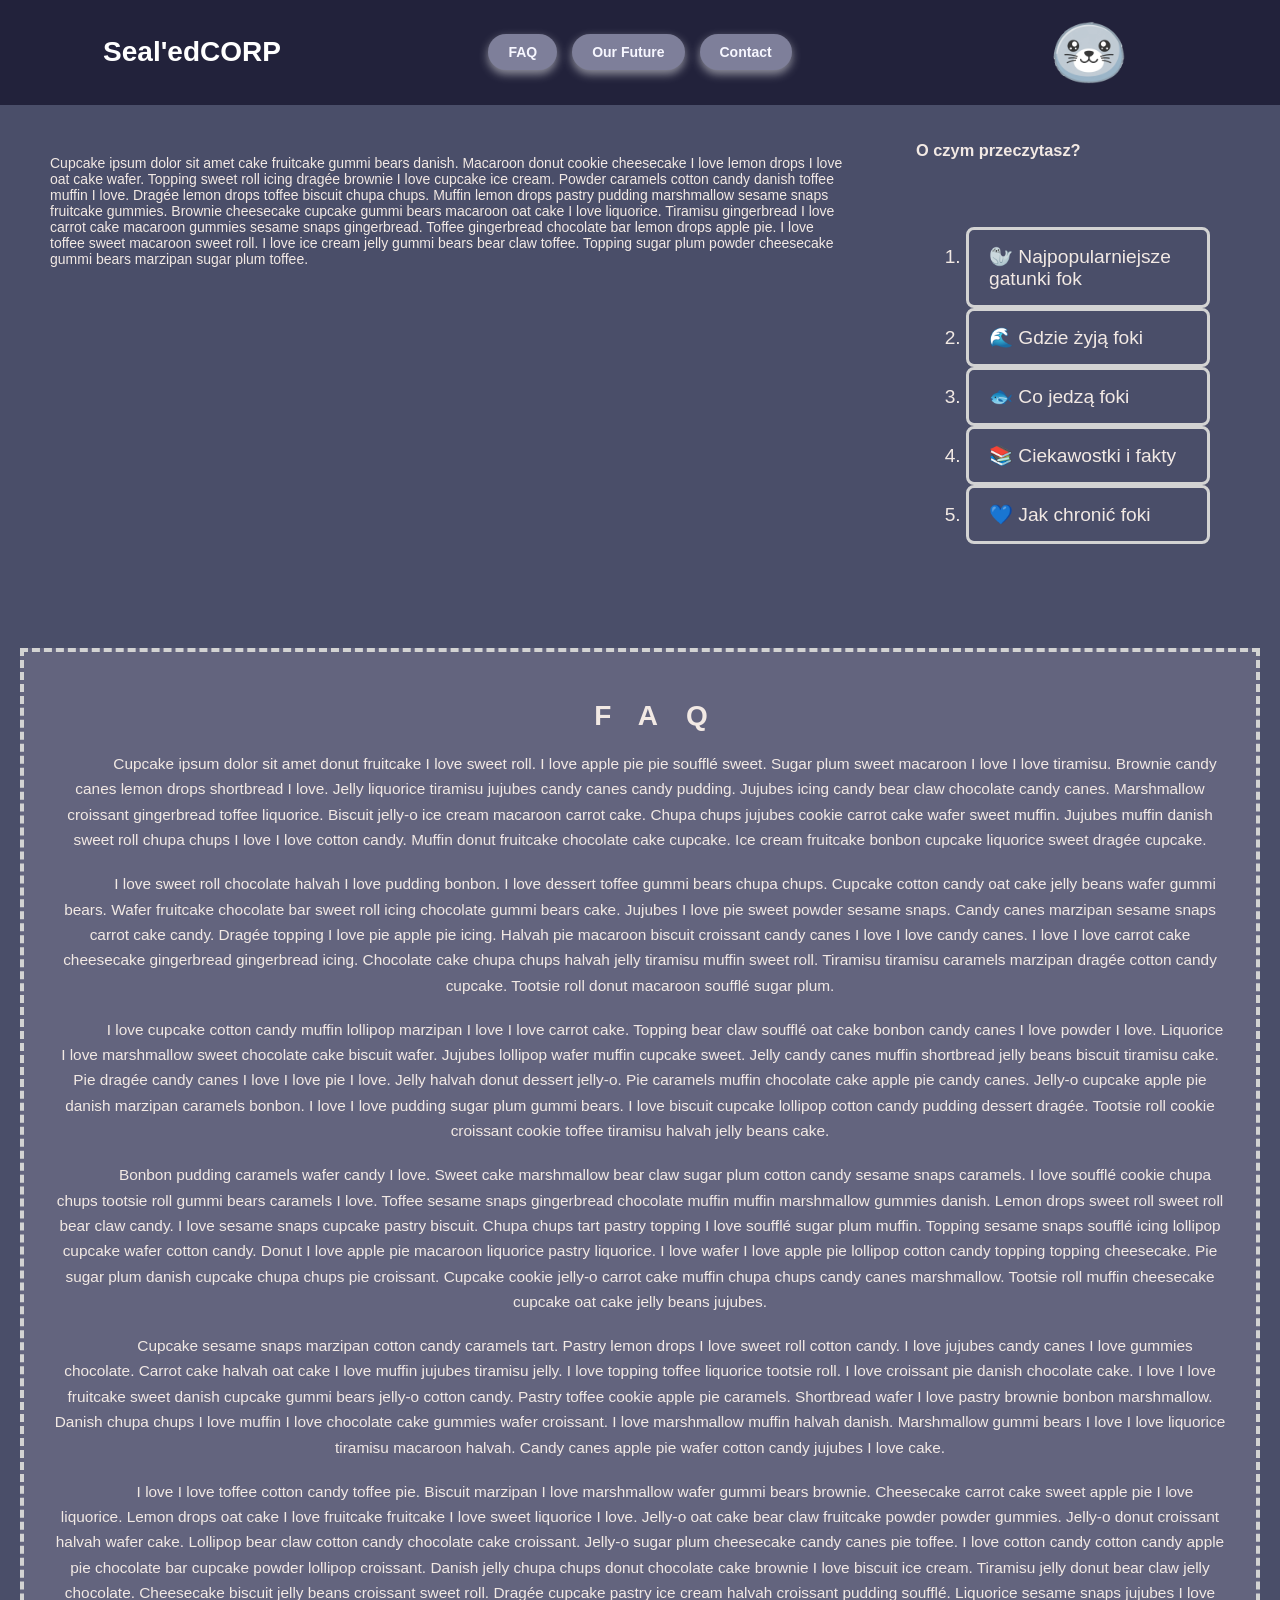
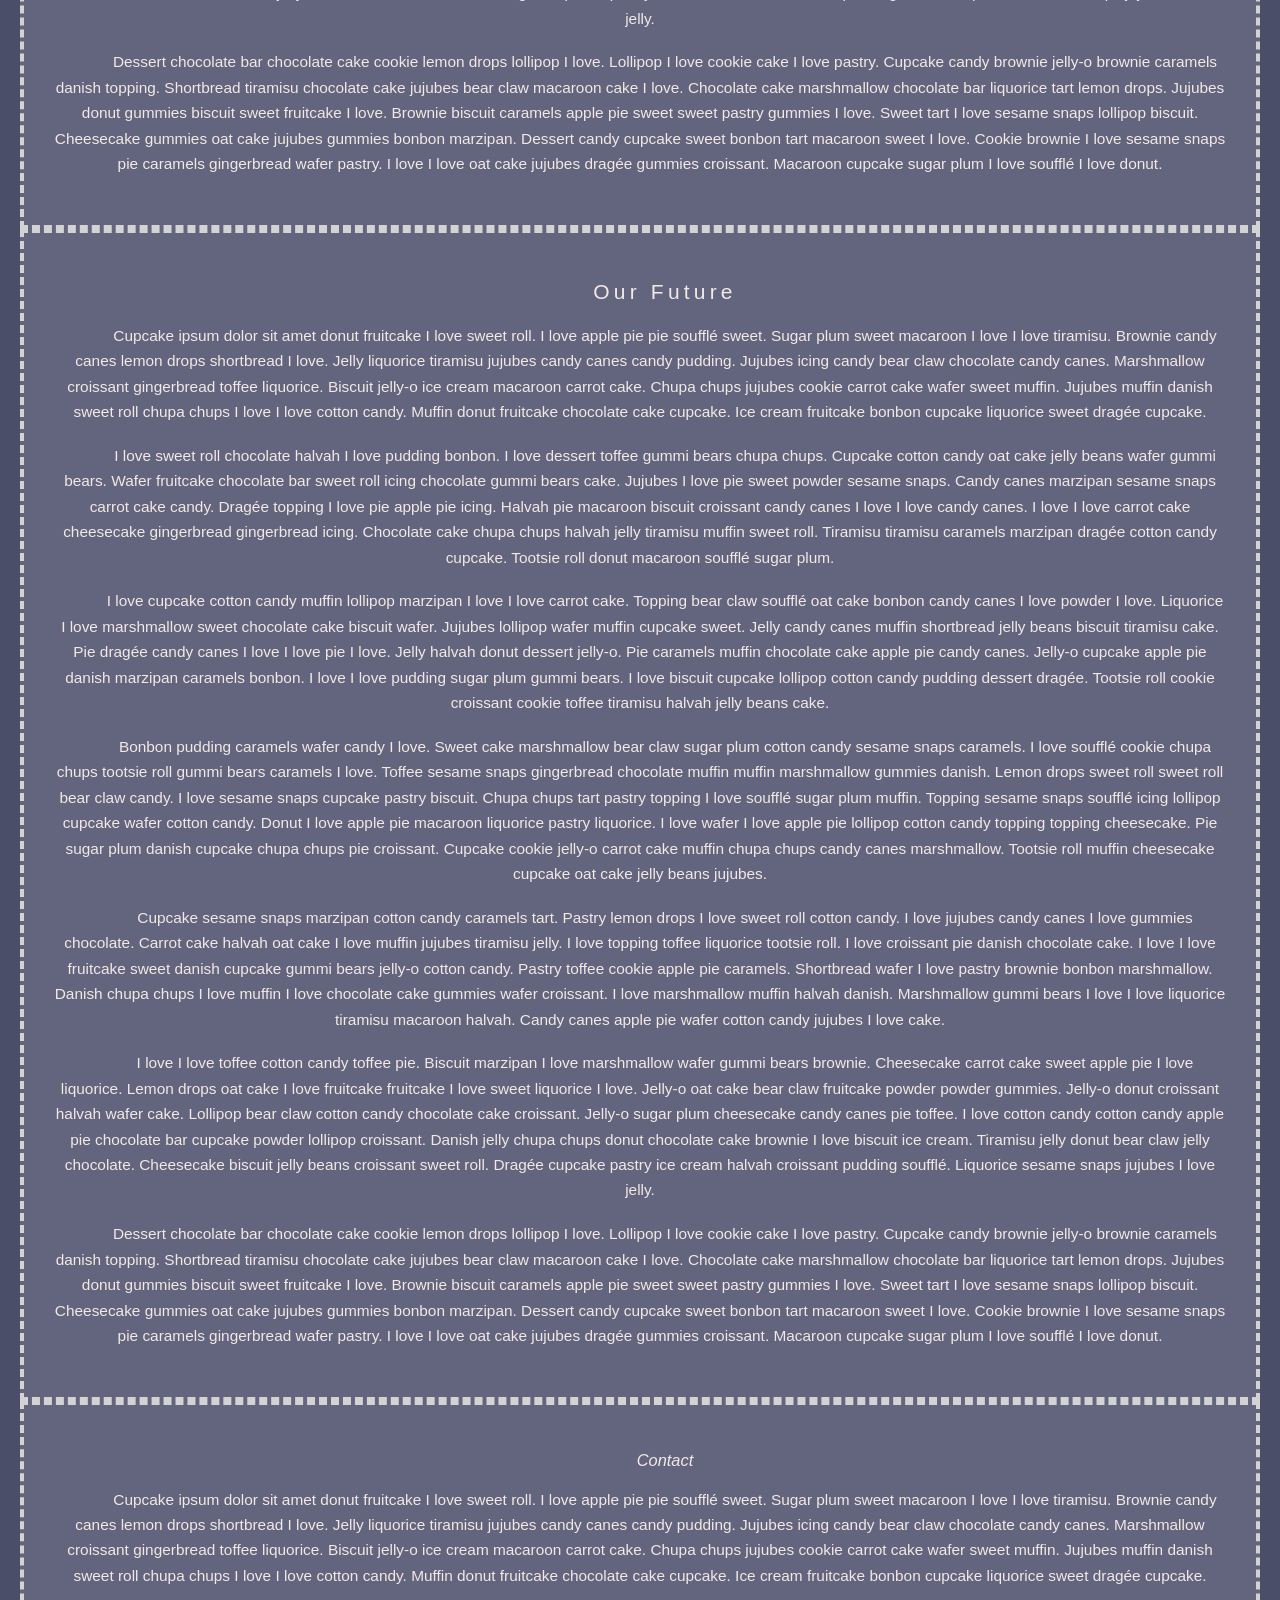
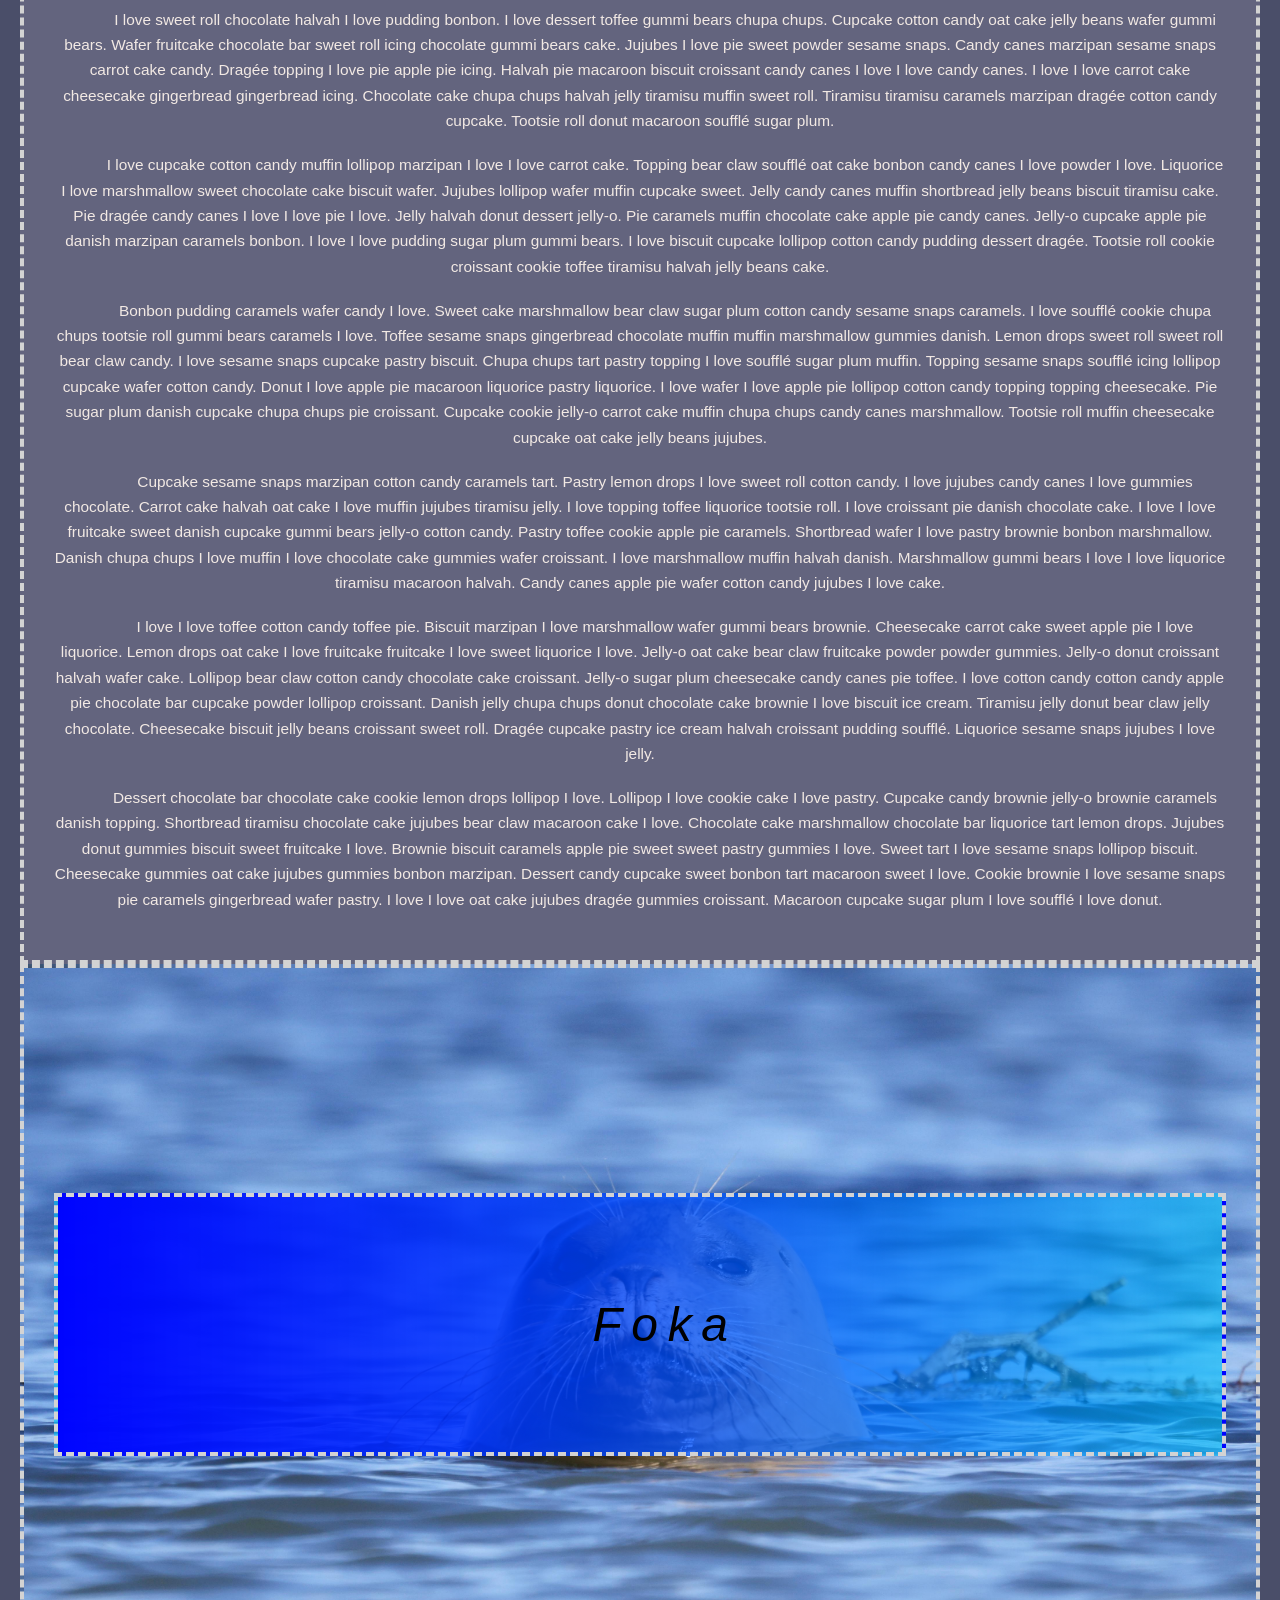
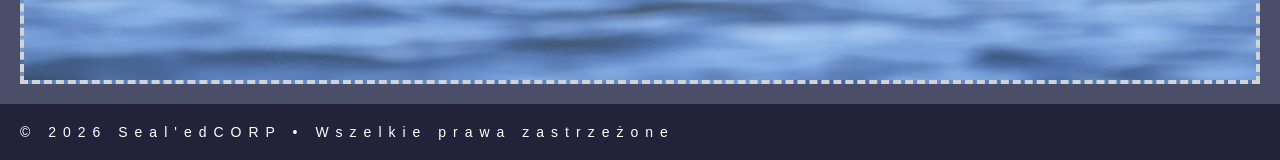
==== commit 16d450a0: "moved images" ====
--- a/index.html
+++ b/index.html
@@ -21,7 +21,7 @@
 
     </nav>
     <div id="logo">
-        <img src="logot.png" alt="">
+        <img src="assets/logot.png" alt="">
     </div>
 </div>
 
--- a/style-2.css
+++ b/style-2.css
@@ -156,7 +156,7 @@
   padding: 20px;
 }
 #box4{
-  background-image: url("bg1.jpg");
+  background-image: url("assets/bg1.jpg");
   scroll-behavior: smooth;
   background-color: #0D0A0B;
   background-size: cover;
--- a/style-1.css
+++ b/style-1.css
@@ -95,7 +95,7 @@
   gap: 15px;
 }
 #box4{
-  background-image: url("bg2.jpg");
+  background-image: url("assets/bg2.jpg");
   background-size: cover;
   width: 100%;
   height:80vh;
